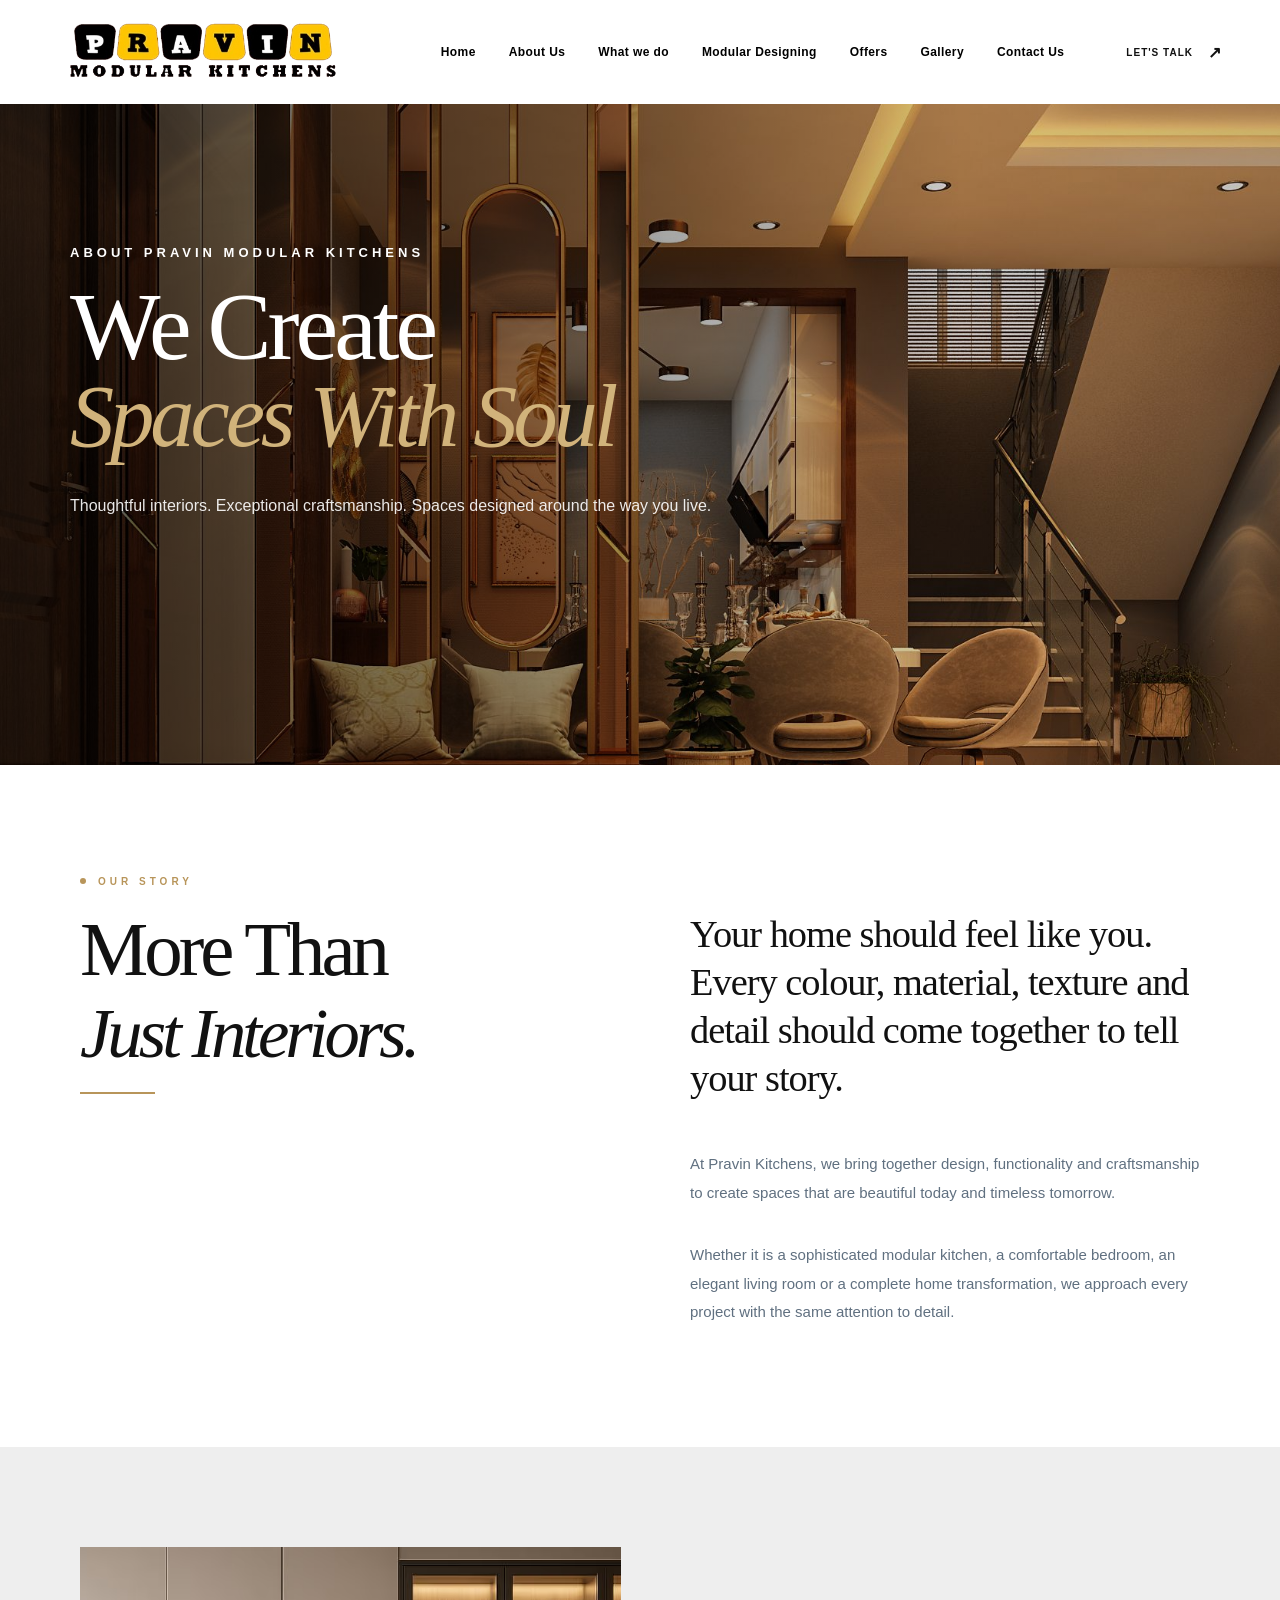
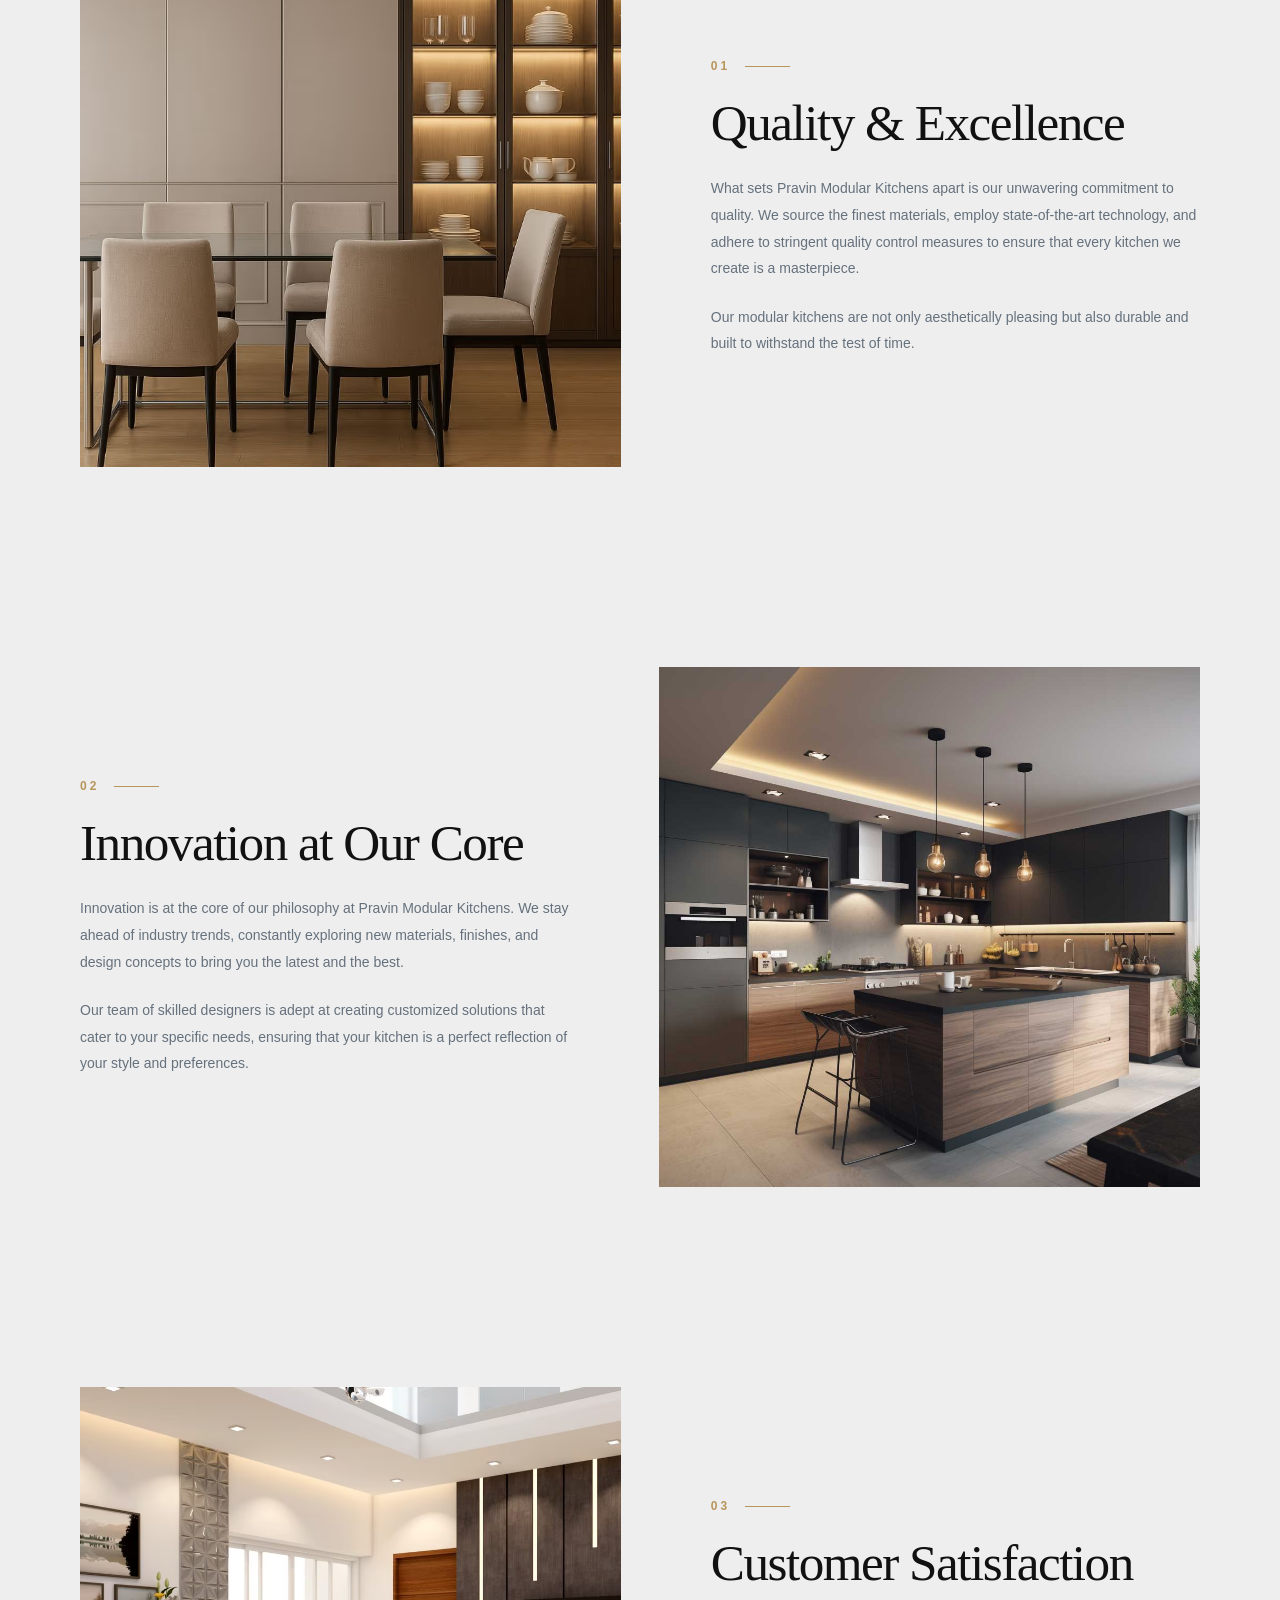
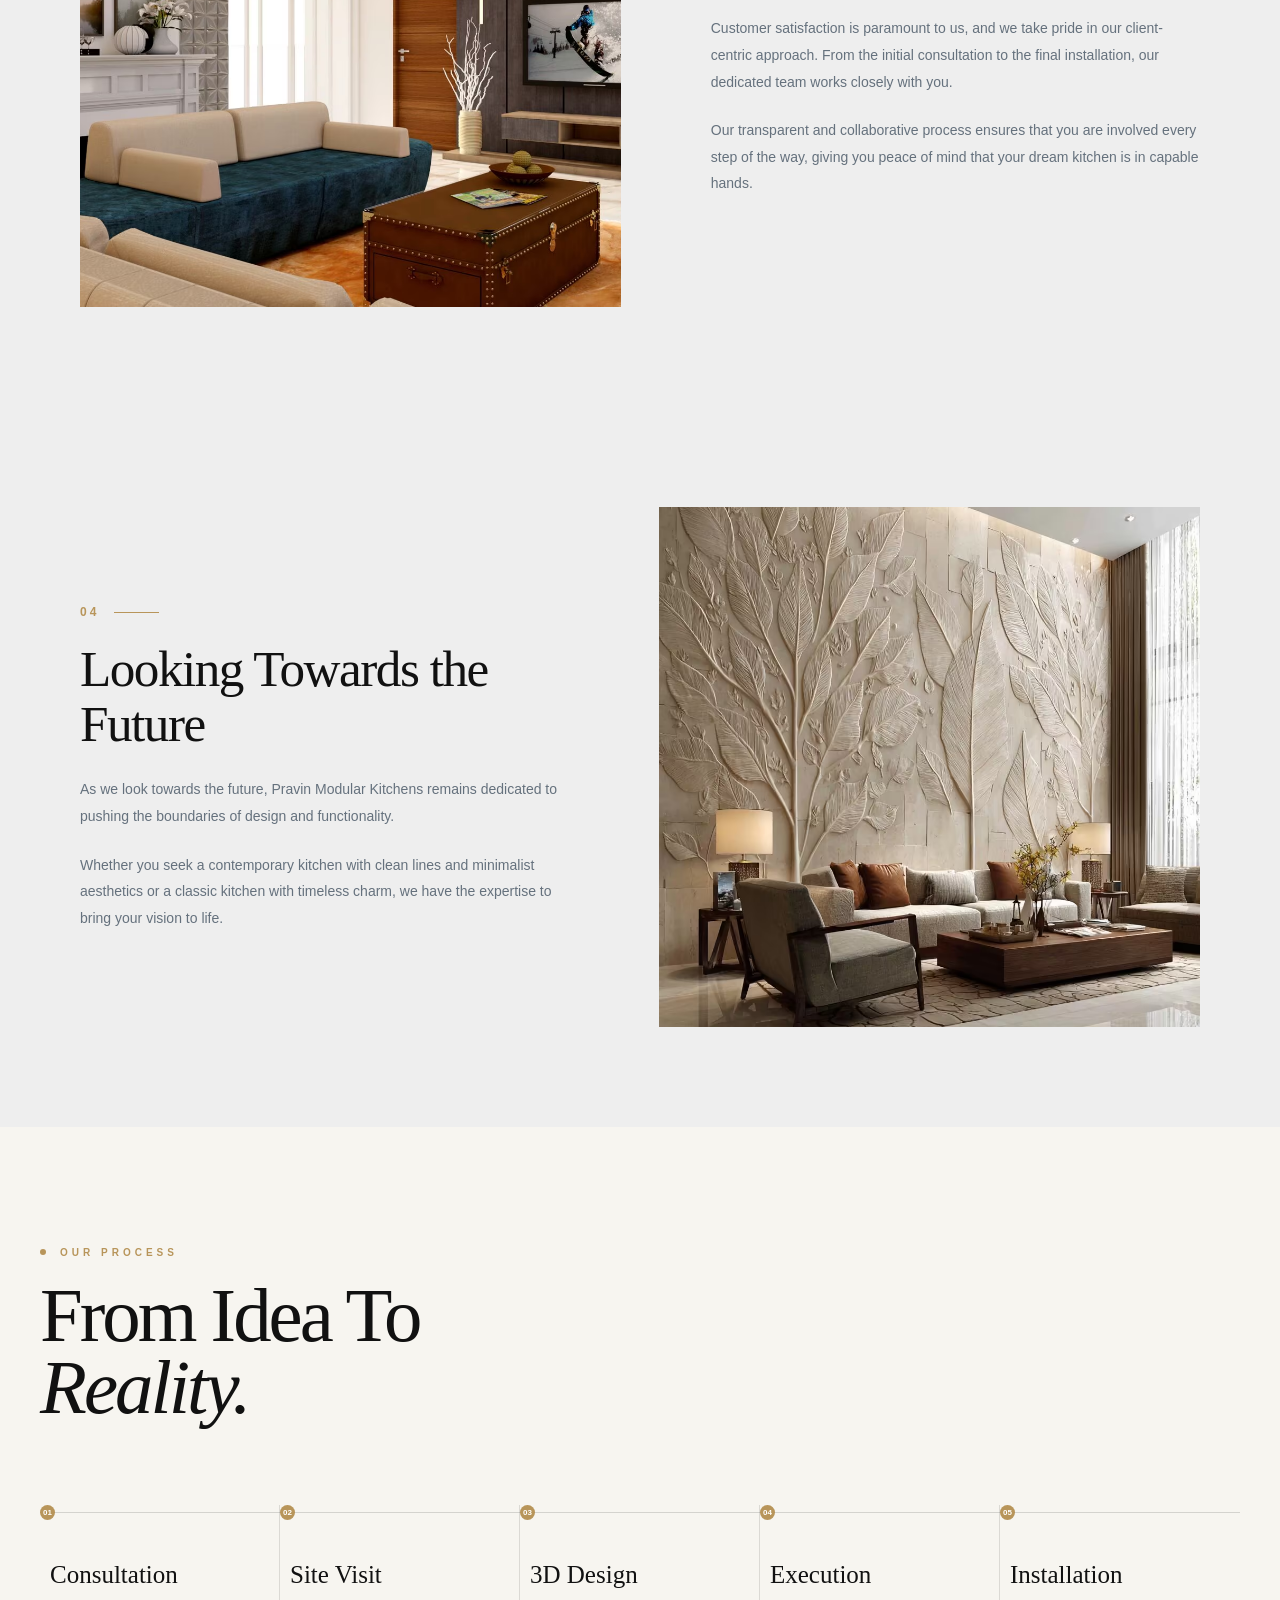
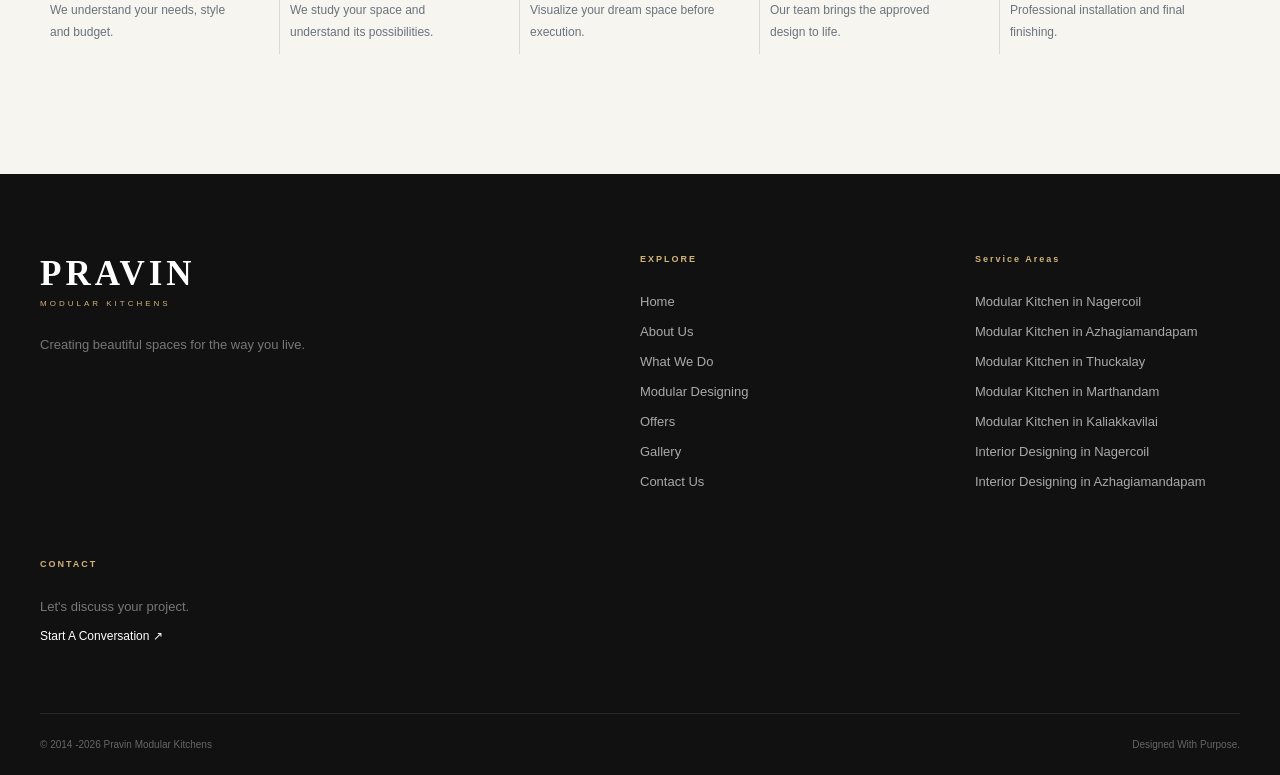
==== about.html @ c9b1639b "first commit" ====
<!DOCTYPE html>
<html lang="en">
<head>
    <meta charset="UTF-8">
    <meta name="viewport" content="width=device-width, initial-scale=1.0">
    <title>Document</title>

    <link rel="stylesheet" href="about.css">
</head>
<body>
        <header class="header" id="header">
        <div class="container navbar">
            <a href="index.html" class="brand">
                <div class="brand-logo">
                    <img src="images/logo.png" alt="Pravin kitchen" >
                </div>
            </a>

            <nav class="nav" id="desktopNav">
                <a href="index.html" class="nav-link">Home</a>
                <a href="about.html" class="nav-link">About Us</a>
                <a href="what-we-do.html" class="nav-link">What we do</a>
                <a href="modular-designing.html" class="nav-link">Modular Designing</a>
                <a href="offers.html" class="nav-link">Offers</a>
                <a href="gallery.html" class="nav-link">Gallery</a>
                <a href="contact.html" class="nav-link">Contact Us</a>
            </nav>

                    <div class="nav-action">

            <a href="contact.html"
               class="consult-btn">

                <span>
                    Let's Talk
                </span>

                <i>
                    ↗
                </i>

            </a>

        </div>
                <button class="menu-btn"
                id="menuBtn"
                aria-label="Open navigation">

            <span></span>
            <span></span>
            <span></span>

        </button>
        </div>
    </header>


    <aside class="mobile-sidebar" id="mobileSidebar">

    <div class="sidebar-header">

        <a href="index.html" class="sidebar-logo">
            <img src="images/logo.png" alt="Pravin Modular Kitchens">
        </a>

        <button class="sidebar-close" id="sidebarClose">
            &times;
        </button>

    </div>

    <nav class="sidebar-nav">

        <a href="index.html" class="sidebar-link">
            <span>01</span>
            Home
        </a>

        <a href="about.html" class="sidebar-link">
            <span>02</span>
            About Us
        </a>

        <a href="what-we-do.html" class="sidebar-link">
            <span>03</span>
            What We Do 
        </a>

        <a href="modular-designing.html" class="sidebar-link">
            <span>04</span>
            Modular Designing
        </a>

        <a href="offers.html" class="sidebar-link">
            <span>05</span>
            Offers
        </a>

        <a href="gallery.html" class="sidebar-link">
            <span>06</span>
            Gallery
        </a>


        <a href="contact.html" class="sidebar-link">
            <span>07</span>
            Contact Us
        </a>

    </nav>

    <div class="sidebar-footer">

        <p>Pravin Modular Kitchens</p>

        <p>
            Trivandrum Main Road,
            Azhagiamandapam
        </p>

        <a href="tel:+919787769970">
            +91 9787769970
        </a>

    </div>

</aside>

<div class="sidebar-overlay" id="sidebarOverlay"></div>

<section class="hero">

    <!-- IMAGE SLIDER -->
    <div class="hero-slider">

        <div class="hero-slides">

            <img src="images/about slide 01.jpg" alt="Interior Design 1">
            <img src="images/about slide 02.jpg" alt="Interior Design 2">
            <img src="images/about slide 03.jpeg" alt="Interior Design 3">
            <img src="images/about slide 04.png" alt="Interior Design 4">
            <img src="images/about slide 05.jpg" alt="Interior Design 5">

        </div>

    </div>


    <!-- DARK OVERLAY -->
    <div class="hero-overlay"></div>


    <!-- FIXED TEXT -->
    <div class="container hero-content">

        <div class="hero-left">

            <p class="eyebrow">
                About Pravin Modular Kitchens 
            </p>

            <h1>
              We Create
                <em>Spaces With Soul</em>
            </h1>

            <p class="hero-description">
                Thoughtful interiors. Exceptional craftsmanship. Spaces designed
                 around the way you live.
            </p>

        </div>

    </div>

</section>

    
<section class="about-container reveal">

 <div class="about-highlight">

        <span class="about-label">OUR STORY</span>

        <h1>
            More Than
            <em>Just Interiors.</em>
        </h1>

    </div>


    <!-- RIGHT SIDE -->
    <div class="about-text">

        <h2>
            Your home should feel like you. Every colour,
            material, texture and detail should come together
            to tell your story.
        </h2>

        <p>
            At Pravin Kitchens, we bring together design,
            functionality and craftsmanship to create spaces
            that are beautiful today and timeless tomorrow.
        </p>

        <p>
            Whether it is a sophisticated modular kitchen,
            a comfortable bedroom, an elegant living room
            or a complete home transformation, we approach
            every project with the same attention to detail.
        </p>

    </div>


    </div>

</section>

<section class="about-section-background">

        <section class="feature-section reveal">
        <div class="feature-image image-hover">
            <img src="images/about grid 01.avif" alt="Kitchen Quality">
        </div>
        <div class="feature-text">
            <span>01</span>
            <h2>Quality & Excellence</h2>
            <p>What sets Pravin Modular Kitchens apart is our unwavering commitment to quality. We source the finest materials, employ state-of-the-art technology, and adhere to stringent quality control measures to ensure that every kitchen we create is a masterpiece.</p>
            <p>Our modular kitchens are not only aesthetically pleasing but also durable and built to withstand the test of time.</p>
        </div>
    </section>

        <section class="feature-section reverse reveal">
                    <div class="feature-image image-hover">
            <img src="images/about grid 02.png" alt="Innovative Kitchen Design">
        </div>
        <div class="feature-text">
            <span>02</span>
            <h2>Innovation at Our Core</h2>
            <p>Innovation is at the core of our philosophy at Pravin Modular Kitchens. We stay ahead of industry trends, constantly exploring new materials, finishes, and design concepts to bring you the latest and the best.</p>
            <p>Our team of skilled designers is adept at creating customized solutions that cater to your specific needs, ensuring that your kitchen is a perfect reflection of your style and preferences.</p>
        </div>

    </section>

        <section class="feature-section reveal">
        <div class="feature-image image-hover">
            <img src="images/about grid 03.avif" alt="Customer Kitchen Design">
        </div>
        <div class="feature-text">
            <span>03</span>
            <h2>Customer Satisfaction</h2>
            <p>Customer satisfaction is paramount to us, and we take pride in our client-centric approach. From the initial consultation to the final installation, our dedicated team works closely with you.</p>
            <p>Our transparent and collaborative process ensures that you are involved every step of the way, giving you peace of mind that your dream kitchen is in capable hands.</p>
        </div>
    </section>

        <section class="feature-section reverse reveal">

                    <div class="feature-image image-hover">
            <img src="images/about grid 04.avif" alt="Premium Kitchen">
        </div>
        <div class="feature-text">
            
            <span>04</span>
            <h2>Looking Towards the Future</h2>
            <p>As we look towards the future, Pravin Modular Kitchens remains dedicated to pushing the boundaries of design and functionality.</p>
            <p>Whether you seek a contemporary kitchen with clean lines and minimalist aesthetics or a classic kitchen with timeless charm, we have the expertise to bring your vision to life.</p>
        </div>

    </section>
    </section>

    <section class="process-section">

    <div class="container">

        <div class="process-header">

            <div class="section-label">
                OUR PROCESS
            </div>

            <h2>
                From Idea To
                <br>
                <em>Reality.</em>
            </h2>

        </div>


        <div class="process-grid">

            <div class="process-item">

                <span>01</span>

                <h3>
                    Consultation
                </h3>

                <p>
                    We understand your needs,
                    style and budget.
                </p>

            </div>


            <div class="process-item">

                <span>02</span>

                <h3>
                    Site Visit
                </h3>

                <p>
                    We study your space and
                    understand its possibilities.
                </p>

            </div>


            <div class="process-item">

                <span>03</span>

                <h3>
                    3D Design
                </h3>

                <p>
                    Visualize your dream space
                    before execution.
                </p>

            </div>


            <div class="process-item">

                <span>04</span>

                <h3>
                    Execution
                </h3>

                <p>
                    Our team brings the approved
                    design to life.
                </p>

            </div>


            <div class="process-item">

                <span>05</span>

                <h3>
                    Installation
                </h3>

                <p>
                    Professional installation
                    and final finishing.
                </p>

            </div>

        </div>

    </div>

</section>


<footer class="footer">

    <div class="container footer-grid">


        <div class="footer-brand">

            <h3>
                PRAVIN
            </h3>

            <p>
                MODULAR KITCHENS 
            </p>

            <span>
                Creating beautiful spaces
                for the way you live.
            </span>

        </div>


        <div class="footer-links">

            <h4>
                EXPLORE
            </h4>

            <a href="index.html">
                Home
            </a>

            <a href="about.html">
                About Us
            </a>

            <a href="what-we-do.html">
                What We Do 
            </a>

            <a href="modular-designing.html">
                Modular Designing
            </a>

            <a href="offers.html">
                Offers
            </a>

            <a href="gallery.html">
                Gallery
            </a>

            <a href="contact.html">
                Contact Us
            </a>

        </div>

         <div class="footer-links">
        <h4 >Service Areas</h4>
        
          <a href="gallery.html">Modular Kitchen in Nagercoil</a>
          <a href="gallery.html">Modular Kitchen in Azhagiamandapam</a>
          <a href="gallery.html">Modular Kitchen in Thuckalay</a>
          <a href="gallery.html">Modular Kitchen in Marthandam</a>
          <a href="gallery.html">Modular Kitchen in Kaliakkavilai</a>
          <a href="gallery.html">Interior Designing in Nagercoil</a>
          <a href="gallery.html">Interior Designing in Azhagiamandapam</a>
        
      </div>


        <div class="footer-contact">

            <h4>
                CONTACT
            </h4>

            <p>
                Let's discuss your project.
            </p>

            <a href="contact.html">
                Start A Conversation ↗
            </a>

        </div>

    </div>


    <div class="container footer-bottom">

        <span>
            © 2014 -2026 Pravin Modular Kitchens 
        </span>

        <span>
            Designed With Purpose.
        </span>

    </div>

</footer>



<script>

    document.addEventListener("DOMContentLoaded", () => {

    /*  ELEMENTS  */

    
     const header = document.getElementById("header"); 
     const menuBtn = document.getElementById("menuBtn"); 
     const mobileSidebar = document.getElementById("mobileSidebar");
      const sidebarClose = document.getElementById("sidebarClose"); 
      const sidebarOverlay = document.getElementById("sidebarOverlay"); 
      const sidebarLinks = document.querySelectorAll(".sidebar-link");

      /* MOBILE SIDEBAR */

      function openSidebar() { 
        
        if (!mobileSidebar) return; 
        
        mobileSidebar.classList.add("active"); 
        
        if (sidebarOverlay) { 
            
            sidebarOverlay.classList.add("active"); 
        } 
        
        // Prevent background page scrolling 
        // 
        document.body.style.overflow = "hidden"; 
    } 
    
    function closeSidebar() { 
        
        if (!mobileSidebar) return; 
        
        mobileSidebar.classList.remove("active"); 
        
        if (sidebarOverlay) { 
            
            sidebarOverlay.classList.remove("active"); 
        }
        
        // Restore page scrolling 
        // 
        document.body.style.overflow = ""; 
    }

    /* OPEN MENU */

      if (menuBtn) { 
        
        menuBtn.addEventListener("click", () => { 
            
            openSidebar(); });
        }

        /* CLOSE MENU */

        if (sidebarClose) {
            
            sidebarClose.addEventListener("click", () => { 
                
                closeSidebar(); }); 
            }

            /* CLOSE WHEN CLICKING OVERLAY */ 

            if (sidebarOverlay) { 
                
                sidebarOverlay.addEventListener("click", () => { 
                    
                    closeSidebar(); }); 
                }

                /* CLOSE SIDEBAR AFTER CLICKING NAVIGATION LINK */ 

                sidebarLinks.forEach(link => {
                    
                    link.addEventListener("click", () => { 
                        
                        closeSidebar(); 
                    
                    }); 
                });


         /*  CLOSE SIDEBAR WITH ESC KEY  */ 
         
         document.addEventListener("keydown", (event) => {
            
            if (event.key === "Escape") {
                
                closeSidebar(); 
            } 
        });


        /* HEADER SCROLL EFFECT */ 

        function handleHeaderScroll() {
            
            if (!header) return; 
            
            if (window.scrollY > 50) {
                
                header.classList.add("scrolled"); 
            
            } else { 
                
                header.classList.remove("scrolled"); 
            } 
        } 
        
        
        window.addEventListener("scroll", handleHeaderScroll);
        
        // Run once when page loads //
     
        handleHeaderScroll();

        /* ACTIVE SIDEBAR LINK */

        const currentPage = window.location.pathname 
             .split("/") 
             .pop() 
             .toLowerCase(); 
             
        sidebarLinks.forEach(link => { 
            
            const linkPage = link 
               .getAttribute("href") 
               .split("/") 
               .pop() 
               .toLowerCase(); 
               
               if (linkPage === currentPage) {
                 link.classList.add("active"); 
                } 
            });


            /* REVEAL ANIMATION */

            const revealElements = document.querySelectorAll(".reveal"); 
            
            if ("IntersectionObserver" in window) { 
                
                const revealObserver = new IntersectionObserver( 
                    (entries, observer) => {
                        
                        entries.forEach(entry => { 
                            
                            if (entry.isIntersecting) { 
                                
                                entry.target.classList.add("visible"); 
                                
                                observer.unobserve(entry.target); 
                            } 
                        }); 
                    }, 
                    { 
                        threshold: 0.15 
                    } 
                ); 
                
                revealElements.forEach(element => { 
                    
                    revealObserver.observe(element); 
                
                }); 
            } else { 
                
                // Fallback for older browsers //
                 
                revealElements.forEach(element => { 
                    
                    element.classList.add("visible"); 
                }); 
            }

            /* CLOSE SIDEBAR IF SCREEN BECOMES DESKTOP */

            window.addEventListener("resize", () => { 
                
                if (window.innerWidth > 991) { 
                    closeSidebar(); 
                } 
            }); 
        });


</script>
</body>
</html>
---- about.css ----
:root {

    --black: #111111;
    --dark: #171717;
    --cream: #f5f2eb;
    --white: #ffffff;
    --gold: #b8955a;
    --gold-light: #d1b37b;
    --gray: #777777;
    --border: rgba(0,0,0,.1);
    --container: 1240px;
    --transition: .4s ease;
}

* {
    margin: 0;
    padding: 0;
    box-sizing: border-box;
}


html {
    scroll-behavior: smooth;
    width: 100%;
    min-height: 100%;
}


body {
    font-family: "DM Sans", sans-serif;
    color: var(--black);
    background: white;
    overflow-x: hidden;
    width: 100%;
    min-height: 100%;
}


img {
    width: 100%;
    display: block;
}


a {
    color: inherit;
    text-decoration: none;
}


button {
    font-family: inherit;
}

.container {
    width: min(
        calc(100% - 80px),
        var(--container)
    );
    margin: auto;
}


.section {
    padding: 120px 0;
}

.header {
    position: fixed;
    top: 0;
    left: 0;
    width: 100%;
    z-index: 1000;
    padding: 20px 0;
    transition: all .45s ease;
    background: white;
}


/* .header.scrolled {
    padding: 12px 0;
    background: rgba(255, 255, 255, 0.97);
    backdrop-filter: blur(18px);
    border-bottom: 1px solid rgba(0, 0, 0, 0.08);
    box-shadow: 0 10px 30px rgba(0, 0, 0, 0.08);
} */

.header.scrolled .nav-link {
    color: #111;
}

.header.scrolled .nav-link:hover {
    color: var(--gold);
}

.navbar {
    height: 64px;
    display: flex;
    align-items: center;
    justify-content: space-between;
    gap: 20px;
}


/* .header .nav-link {
    color: #111;
}

.header.scrolled .nav-link {
    color: #111;
}

.header .menu-btn span {
    background: #111;
} */


/*  BRAND  */

.brand {
    display: flex;
    align-items: center;
    gap: 12px;
    color: white;
    flex-shrink: 0;
}


.brand-logo {
    display: flex;
    align-items: center;
    flex-shrink: 0;
    
}

.brand-logo img {
    width: 325px;
    height: auto;
    object-fit: contain;
}

.nav {
    display: flex;
    align-items: center;
    justify-content: center;
    gap: 5px;
    margin-left: auto;
}


.nav-link {
    position: relative;
    display: flex;
    align-items: center;
    gap: 10px;
    padding: 12px 14px;
    color: black;
    font-size: 12px;
    font-weight: 600;
    letter-spacing: .4px;
    transition: all .35s ease;
}
.nav-link span {
    font-size: 7px;
    color: var(--gold-light);
    opacity: 0;
    transform:
        translateY(5px);
    transition: .35s ease;
}


.nav-link:hover{
    color:gold;
}


.nav-link:hover span{
    opacity: 1;
    transform:
        translateY(0);
}
.nav-link::after {
    content: "";
    position: absolute;
    left: 14px;
    right: 14px;
    bottom: 4px;
    height: 1px;
    background:
        var(--gold-light);
    transform:
        scaleX(0);
    transform-origin: right;
    transition:
        transform .35s ease;
}


.nav-link:hover::after{
    transform:
        scaleX(1);
    transform-origin: left;
}

.nav-action {
    margin-left: 10px;
}


.consult-btn {
    position: relative;
    display: flex;
    align-items: center;
    gap: 15px;
    padding: 14px 18px;
    color: #111;
    background: white;
    overflow: hidden;
    font-size: 10px;
    font-weight: 700;
    text-transform: uppercase;
    letter-spacing: 1px;
    transition: .4s ease;
}


.consult-btn::before {
    content: "";
    position: absolute;
    inset: 0;
    background:
        var(--gold);
    transform:
        translateY(100%);
    transition: .4s ease;
    z-index: 0;
}
.consult-btn span,
.consult-btn i {
    position: relative;
    z-index: 1;
}


.consult-btn i {
    font-style: normal;
    font-size: 16px;
    transition: .4s ease;
}

.consult-btn:hover::before {
    transform:
        translateY(0);
}
.consult-btn:hover {
    color: white;
}

.consult-btn:hover i {
    transform:
        translate(4px,-4px);
}

.menu-btn {
    display: none;
    width: 48px;
    height: 48px;
    border:
        1px solid rgba(255,255,255,.3);
    background:
        rgba(255,255,255,.06);
    align-items: center;
    justify-content: center;
    flex-direction: column;
    gap: 5px;
    cursor: pointer;
}

.menu-btn span {
    width: 21px;
    height: 1px;
    background: white;
}

.mobile-sidebar {
    position: fixed;
    top: 0;
    right: -100%;
    width: 320px;
    max-width: 88vw;
    height: 100vh;
    background: #ffffff;
    z-index: 2000;
    display: flex;
    flex-direction: column;
    box-shadow: -15px 0 50px rgba(0, 0, 0, 0.18);
    transition: right 0.4s cubic-bezier(0.77, 0, 0.175, 1);
    overflow-y: auto;
}

.mobile-sidebar.active {
    right: 0;
}


  /* SIDEBAR HEADER */

.sidebar-header {
    min-height: 90px;
    padding: 18px 20px;
    display: flex;
    align-items: center;
    justify-content: space-between;
    border-bottom: 1px solid #eeeeee;
    background: #ffffff;
}

.sidebar-logo {
    display: inline-flex;
    align-items: center;
}

.sidebar-logo img {
    width: auto;
    height: 48px;
    max-width: 190px;
    object-fit: contain;
}


 /*  CLOSE BUTTON */

.sidebar-close {
    width: 42px;
    height: 42px;
    border: 1px solid #e5e5e5;
    border-radius: 50%;
    background: #f8f8f8;
    color: #111827;
    font-size: 28px;
    line-height: 1;
    cursor: pointer;
    display: flex;
    align-items: center;
    justify-content: center;
    transition: all 0.3s ease;
}

.sidebar-close:hover {
    background: #c59a3f;
    border-color: #c59a3f;
    color: #ffffff;
    transform: rotate(90deg);
}


  /* SIDEBAR NAVIGATION */


.sidebar-nav {
    display: flex;
    flex-direction: column;
    padding: 20px 16px;
    gap: 5px;
}

.sidebar-link {
    position: relative;
    display: flex;
    align-items: center;
    gap: 15px;
    padding: 15px 14px;
    text-decoration: none;
    color: #1f2937;
    font-family: "Poppins", sans-serif;
    font-size: 15px;
    font-weight: 600;
    border-radius: 10px;
    transition: all 0.3s ease;
    overflow: hidden;
}

.sidebar-link span {
    font-size: 11px;
    font-weight: 700;
    color: #c59a3f;
    min-width: 25px;
    letter-spacing: 1px;
}

.sidebar-link::before {
    content: "";
    position: absolute;
    left: 0;
    top: 0;
    width: 3px;
    height: 100%;
    background: #c59a3f;
    transform: scaleY(0);
    transform-origin: bottom;
    transition: transform 0.3s ease;
}

.sidebar-link:hover {
    background: #faf7f0;
    color: #a77b25;
    padding-left: 20px;
}

.sidebar-link:hover::before {
    transform: scaleY(1);
}



  /* ACTIVE SIDEBAR LINK */


.sidebar-link.active {
    background: #faf7f0;
    color: #a77b25;
}

.sidebar-link.active::before {
    transform: scaleY(1);
}



  /* SIDEBAR FOOTER */


.sidebar-footer {
    margin-top: auto;
    padding: 25px 22px;
    border-top: 1px solid #eeeeee;
    background: #fafafa;
}

.sidebar-footer p {
    margin: 0 0 7px;
    color: #777777;
    font-family: "Poppins", sans-serif;
    font-size: 12px;
    line-height: 1.6;
}

.sidebar-footer p:first-child {
    color: #222222;
    font-size: 13px;
    font-weight: 700;
    margin-bottom: 8px;
}

.sidebar-footer a {
    display: inline-block;
    margin-top: 8px;
    color: #a77b25;
    font-size: 13px;
    font-weight: 700;
    text-decoration: none;
}

.sidebar-footer a:hover {
    color: #c59a3f;
}


  /* OVERLAY */


.sidebar-overlay {
    position: fixed;
    inset: 0;
    background: rgba(0, 0, 0, 0.48);
    z-index: 1500;
    opacity: 0;
    visibility: hidden;
    transition: all 0.35s ease;
    backdrop-filter: blur(3px);
}

.sidebar-overlay.active {
    opacity: 1;
    visibility: visible;
}


.hero {
    position: relative;
    width: 100%;
    height: 85vh;
    overflow: hidden;
    display: flex;
    align-items: center;
}


 /*  IMAGE SLIDER */


.hero-slider {
    position: absolute;
    inset: 0;
    width: 100%;
    height: 85vh;
    overflow: hidden; 
}


.hero-slides {
    display: flex;
    width: 500%;
    height: 100%;
    animation: heroAutoSlide 15s infinite ease-in-out;
}


.hero-slides img {
    width: 20%;
    height: 100%;
    flex-shrink: 0;
    display: block;
    object-fit: cover;
    object-position: center ;
}

  /* DARK OVERLAY */

.hero-overlay {
    position: absolute;
    inset: 0;
    z-index: 2;
    background:
        linear-gradient(
            90deg,
            rgba(0, 0, 0, 0.70) 0%,
            rgba(0, 0, 0, 0.45) 40%,
            rgba(0, 0, 0, 0.15) 75%,
            rgba(0, 0, 0, 0.20) 100%
        );
}

  /* TEXT CONTENT */

.hero-content {
    position: relative;
    z-index: 3;
    width: 100%;
    max-width: 1400px;
    margin: 0 auto;
    padding-left: 70px;
    padding-right: 70px;
    display: flex;
    align-items: center;
    min-height: 100%;
}


.hero-left {
    width: 100%;
    max-width: 1100px;
    color: #ffffff;
}

  /* EYEBROW */

.eyebrow {
    margin: 0 0 25px 0;
    font-family: "Montserrat", sans-serif;
    font-size: 13px;
    font-weight: 700;
    letter-spacing: 4px;
    color: #ffffff;
    text-transform: uppercase;
}

  /* HERO HEADING */

.hero-left h1 {
    margin: 0;
    max-width: 1100px;
    font-family: "Bodoni Moda", serif;
    font-size: clamp(65px, 7.5vw, 110px);
    font-weight: 400;
    line-height: 0.88;
    letter-spacing: -4px;
    color: #ffffff;
}


.hero-left h1 em {
    display: block;
    margin-top: 8px;
    font-family: "Bodoni Moda", serif;
    font-size: 0.92em;
    font-weight: 400;
    font-style: italic;
    line-height: 0.9;
    color: var(--gold-light);
}

 /*  DESCRIPTION */

.hero-description {
    max-width: 650px;
    margin: 35px 0 0 0;
    font-family: "Poppins", sans-serif;
    font-size: 16px;
    line-height: 1.8;
    color: rgba(255, 255, 255, 0.9);
}

  /* AUTO SLIDE */

@keyframes heroAutoSlide {

    0%,
    16% {
        transform: translateX(0);
    }

    20%,
    36% {
        transform: translateX(-20%);
    }

    40%,
    56% {
        transform: translateX(-40%);
    }

    60%,
    76% {
        transform: translateX(-60%);
    }

    80%,
    96% {
        transform: translateX(-80%);
    }

    100% {
        transform: translateX(0);
    }
}

  /* ABOUT / OUR STORY SECTION */

.about-container {
    width: min(calc(100% - 160px), 1400px);
    margin: 0 auto;
    padding: 100px 0 120px;
    display: grid;
    grid-template-columns: 1fr 1fr;
    gap: 100px;
    align-items: start;
}

  /* LEFT SIDE */


.about-highlight {
    position: relative;
    padding-top: 5px;
}


/* SMALL LABEL */

.about-label {
    position: relative;
    display: inline-flex;
    align-items: center;
    gap: 12px;
    margin-bottom: 28px;
    font-family: "Montserrat", sans-serif;
    font-size: 10px;
    font-weight: 600;
    letter-spacing: 4px;
    text-transform: uppercase;
    color: var(--gold);
}

.about-label::before {
    content: "";
    width: 6px;
    height: 6px;
    border-radius: 50%;
    background: var(--gold);
}


/* MAIN HEADING */

.about-highlight h1 {
    margin: 0;
    font-family: "Playfair Display", serif;
    font-size: clamp(65px, 6vw, 92px);
    font-weight: 400;
    line-height: .92;
    letter-spacing: -4px;
    color: #111;
}


/* ITALIC PART */

.about-highlight h1 em {
    display: block;
    margin-top: 15px;
    font-family: "Playfair Display", serif;
    font-size: .92em;
    font-weight: 400;
    font-style: italic;
    line-height: .95;
    color: #111;
    position: relative;
}

 /*  RIGHT SIDE */


.about-text {
    padding-top: 45px;
    max-width: 700px;
}


/* LARGE INTRO TEXT */

.about-text h2 {
    margin: 0 0 48px;
    font-family: "Playfair Display", serif;
    font-size: clamp(30px, 3vw, 40px);
    font-weight: 500;
    line-height: 1.25;
    letter-spacing: -1px;
    color: #111;
}


/* PARAGRAPHS */

.about-text p {
    margin: 0 0 34px;
    font-family: "Poppins", sans-serif;
    font-size: 15px;
    font-weight: 400;
    line-height: 1.9;
    color: #607080;
}


/* LAST PARAGRAPH */

.about-text p:last-child {
    margin-bottom: 0;
}

.about-highlight h1 em::after {
    content: "";
    display: block;
    width: 75px;
    height: 2px;
    margin-top: 25px;
    background: var(--gold);
    transition: width .5s ease;
}


/* HOVER EFFECT */

.about-highlight:hover h1 em::after {
    width: 130px;
}


  /* FEATURE SECTIONS*/

.about-section-background{
    background: #eee;
}
.feature-section {
    width: min(calc(100% - 160px), 1400px);
    margin: 0 auto;
    padding: 100px 0;
    display: grid;
    grid-template-columns: 1.05fr .95fr;
    gap: 90px;
    align-items: center;
}


  /* REVERSE SECTION */


.feature-section.reverse {
    grid-template-columns: .95fr 1.05fr;
}


/* Move image to the right */

.feature-section.reverse .feature-image {
    order: 2;
}

.feature-section.reverse .feature-text {
    order: 1;
}


  /* FEATURE IMAGE */


.feature-image {
    position: relative;
    width: 100%;
    height: 520px;
    overflow: hidden;
    background: #eee;
}


/* IMAGE */

.feature-image img {
    width: 100%;
    height: 100%;
    display: block;
    object-fit: cover;
    transition:
        transform .8s cubic-bezier(.2,.65,.25,1);
}


/* IMAGE HOVER */

.feature-image:hover img {
    transform: scale(1.06);
}


  /* IMAGE FRAME */


.feature-image::after {
    content: "";
    position: absolute;
    inset: 15px;
    border: 1px solid rgba(255,255,255,.35);
    pointer-events: none;
    opacity: 0;
    transition: opacity .5s ease;
}

.feature-image:hover::after {
    opacity: 1;
}



  /* FEATURE TEXT */


.feature-text {
    max-width: 600px;
}


  /* NUMBER */


.feature-text > span {
    display: inline-block;
    margin-bottom: 22px;
    font-family: "Montserrat", sans-serif;
    font-size: 12px;
    font-weight: 600;
    letter-spacing: 3px;
    color: var(--gold);
    position: relative;
}


/* SMALL LINE AFTER NUMBER */

.feature-text > span::after {
    content: "";
    display: inline-block;
    width: 45px;
    height: 1px;
    margin-left: 15px;
    vertical-align: middle;
    background: var(--gold);
}



.feature-text h2 {
    margin: 0 0 25px;
    font-family: "Playfair Display", serif;
    font-size: clamp(40px, 4vw, 58px);
    font-weight: 500;
    line-height: 1.08;
    letter-spacing: -1.5px;
    color: #111;
}


.feature-text p {
    margin: 0 0 22px;
    font-family: "Poppins", sans-serif;
    font-size: 14px;
    font-weight: 400;
    line-height: 1.9;
    color: #65717d;
}


/* LAST PARAGRAPH */

.feature-text p:last-child {
    margin-bottom: 0;
}


  /* SUBTLE NUMBER BACKGROUND */


.feature-text::before {
    content: "";
    position: absolute;
    font-family: "Playfair Display", serif;
    font-size: 180px;
    font-weight: 400;
    color: rgba(184,149,90,.06);
    z-index: -1;
}


  /* PROCESS SECTION */


.process-section {
    position: relative;
    padding: 120px 0;
    background: #f7f5f0;
    overflow: hidden;
}


 /*  PROCESS HEADER */


.process-header {
    max-width: 650px;
    margin-bottom: 80px;
}


/* SMALL LABEL */

.section-label {
    display: flex;
    align-items: center;
    gap: 14px;
    margin-bottom: 22px;
    font-family: "Montserrat", sans-serif;
    font-size: 10px;
    font-weight: 600;
    letter-spacing: 4px;
    text-transform: uppercase;
    color: var(--gold);
}


/* GOLD DOT */

.section-label::before {
    content: "";
    width: 6px;
    height: 6px;
    flex-shrink: 0;
    border-radius: 50%;
    background: var(--gold);
}


  /* PROCESS TITLE */


.process-header h2 {
    margin: 0;
    font-family: "Playfair Display", serif;
    font-size: clamp(55px, 6vw, 82px);
    font-weight: 400;
    line-height: .95;
    letter-spacing: -3px;
    color: #111;
}


/* ITALIC WORD */

.process-header h2 em {
    font-style: italic;

    color: #111;
}


/* =========================================================
   PROCESS GRID
========================================================= */

.process-grid {
    display: grid;

    grid-template-columns: repeat(5, 1fr);

    gap: 0;

    position: relative;
}


/* =========================================================
   HORIZONTAL LINE
========================================================= */

.process-grid::before {
    content: "";

    position: absolute;

    top: 7px;
    left: 0;
    right: 0;

    height: 1px;

    background: rgba(17, 17, 17, .15);
}


/* =========================================================
   PROCESS ITEM
========================================================= */

.process-item {
    position: relative;

    padding: 45px 30px 0 0;

    border-right: 1px solid rgba(17, 17, 17, .12);

    transition: transform .4s ease;
}


/* Remove border from last item */

.process-item:last-child {
    border-right: none;
}


/* =========================================================
   NUMBER
========================================================= */

.process-item > span {
    position: absolute;

    top: 0;
    left: 0;

    width: 15px;
    height: 15px;

    display: flex;

    align-items: center;
    justify-content: center;

    font-family: "Montserrat", sans-serif;

    font-size: 8px;
    font-weight: 700;

    color: white;

    background: var(--gold);

    border-radius: 50%;

    z-index: 2;
}


/* =========================================================
   PROCESS HEADING
========================================================= */

.process-item h3 {
    margin: 10px;

    font-family: "Playfair Display", serif;

    font-size: 25px;

    font-weight: 500;

    line-height: 1.2;

    color: #111;
}


/* =========================================================
   PROCESS DESCRIPTION
========================================================= */

.process-item p {
    max-width: 190px;

    margin: 10px;

    font-family: "Poppins", sans-serif;

    font-size: 12px;

    line-height: 1.8;

    color: #69737d;
}


/* =========================================================
   HOVER
========================================================= */

.process-item:hover {
    transform: translateY(-5px);
}

.process-item:hover > span {
    transform: scale(1.25);

    transition: transform .3s ease;
}





.home-cta {

    min-height: 600px;

    position: relative;

    display: flex;

    align-items: center;

    justify-content: center;

    text-align: center;

    color: white;

    background:
        url("https://images.unsplash.com/photo-1600607687939-ce8a6c25118c?auto=format&fit=crop&w=2000&q=90")
        center/cover no-repeat;

}


.home-cta-overlay {

    position: absolute;

    inset: 0;

    background:
        rgba(0,0,0,.65);

}


.home-cta-content {

    position: relative;

    z-index: 2;

}


.home-cta h2 {

    margin: 20px auto 35px;

    max-width: 800px;

    font-family:
        "Playfair Display",
        serif;

    font-size:
        clamp(50px,6vw,80px);

    font-weight: 400;

    line-height: .95;

}


.home-cta h2 em {

    color:
        var(--gold-light);

}



/* REVEAL ANIMATION */

.reveal { 
    opacity: 0; 
    transform: translateY(40px); 
    transition: 
        opacity 0.8s ease, 
        transform 0.8s ease; 
    }


.reveal.visible {
     opacity: 1; 
     transform: translateY(0); 
    }
    
    

.footer {

    background: #111;

    color: white;

    padding-top: 80px;

}


.footer-grid {

    display: grid;

    grid-template-columns:
        2fr 1fr 1fr;

    gap: 70px;

    padding-bottom: 70px;

}


.footer-brand h3 {

    font-family:
        "Playfair Display",
        serif;

    font-size: 35px;

    letter-spacing: 4px;

}


.footer-brand p {

    margin-top: 5px;

    font-size: 8px;

    letter-spacing: 3px;

    color:
        var(--gold-light);

}


.footer-brand span {

    display: block;

    margin-top: 25px;

    max-width: 300px;

    color: #777;

    font-size: 13px;

    line-height: 1.8;

}


.footer-links,
.footer-contact {

    display: flex;

    flex-direction: column;

    gap: 15px;

}


.footer h4 {

    margin-bottom: 15px;

    font-size: 9px;

    letter-spacing: 2px;

    color:
        var(--gold-light);

}


.footer-links a {

    color: #aaa;

    font-size: 13px;

}


.footer-contact p {

    color: #777;

    font-size: 13px;

}


.footer-contact a {

    color: white;

    font-size: 12px;

}


.footer-bottom {

    display: flex;

    justify-content: space-between;

    padding: 25px 0;

    border-top:
        1px solid rgba(255,255,255,.1);

    color: #666;

    font-size: 10px;

}





/* =========================================================
   MOBILE & TABLET RESPONSIVE
   ========================================================= */


/* =========================================================
   LARGE TABLET / SMALL LAPTOP
   1200px
   ========================================================= */

@media (max-width: 1200px) {

    .container {
        width: min(calc(100% - 50px), var(--container));
    }

    .brand-logo img {
        width: 250px;
    }

    .nav {
        gap: 0;
    }

    .nav-link {
        padding: 10px 9px;
        font-size: 11px;
    }

    .consult-btn {
        padding: 13px 15px;
    }

    .hero-content {
        padding-left: 50px;
        padding-right: 50px;
    }

    .about-container,
    .feature-section {
        width: min(calc(100% - 100px), 1400px);
    }

    .about-container {
        gap: 60px;
    }

    .feature-section {
        gap: 60px;
    }

    .process-item {
        padding-right: 20px;
    }

}


/* =========================================================
   TABLET
   991px
   ========================================================= */

@media (max-width: 991px) {

    /* -------------------------
       CONTAINER
       ------------------------- */

    .container {
        width: calc(100% - 40px);
    }


    /* -------------------------
       HEADER
       ------------------------- */

    .header {
        padding: 14px 0;
    }

    .navbar {
        height: 58px;
    }

    .brand-logo img {
        width: 220px;
    }

    /* Hide desktop navigation */

    .nav,
    .nav-action {
        display: none;
    }

    /* Show mobile menu */

    .menu-btn {
        display: flex;
        border-color: rgba(0, 0, 0, .15);
        background: #111;
    }

    .menu-btn span {
        background: white;
    }


    /* -------------------------
       HERO
       ------------------------- */

    .hero {
        height: 78vh;
        min-height: 620px;
    }

    .hero-slider {
        height: 78vh;
    }

    .hero-content {
        padding-left: 40px;
        padding-right: 40px;
    }

    .hero-left {
        max-width: 800px;
    }

    .hero-left h1 {
        font-size: clamp(58px, 9vw, 90px);
        letter-spacing: -3px;
    }

    .hero-description {
        max-width: 600px;
        font-size: 15px;
        line-height: 1.7;
    }


    /* -------------------------
       ABOUT
       ------------------------- */

    .about-container {
        width: calc(100% - 80px);
        padding: 90px 0;
        grid-template-columns: 1fr;
        gap: 50px;
    }

    .about-highlight h1 {
        font-size: clamp(60px, 9vw, 85px);
    }

    .about-text {
        padding-top: 0;
        max-width: 800px;
    }

    .about-text h2 {
        margin-bottom: 35px;
    }


    /* -------------------------
       FEATURE SECTIONS
       ------------------------- */

    .feature-section,
    .feature-section.reverse {
        width: calc(100% - 80px);
        padding: 80px 0;
        grid-template-columns: 1fr;
        gap: 50px;
    }

    .feature-section.reverse .feature-image {
        order: 1;
    }

    .feature-section.reverse .feature-text {
        order: 2;
    }

    .feature-image {
        height: 500px;
    }

    .feature-text {
        max-width: 800px;
    }

    .feature-text h2 {
        font-size: clamp(40px, 7vw, 58px);
    }


    /* -------------------------
       PROCESS
       ------------------------- */

    .process-section {
        padding: 90px 0;
    }

    .process-header {
        margin-bottom: 60px;
    }

    .process-header h2 {
        font-size: clamp(52px, 8vw, 75px);
    }

    .process-grid {
        grid-template-columns: repeat(2, 1fr);
        gap: 40px 30px;
    }

    .process-grid::before {
        display: none;
    }

    .process-item {
        padding: 45px 25px 20px 0;
        border-right: 1px solid rgba(17, 17, 17, .12);
    }

    .process-item:nth-child(2),
    .process-item:nth-child(4) {
        border-right: none;
    }

    .process-item h3 {
        margin-left: 0;
    }

    .process-item p {
        margin-left: 0;
        max-width: 300px;
    }


    /* -------------------------
       CTA
       ------------------------- */

    .home-cta {
        min-height: 500px;
        padding: 80px 30px;
    }

    .home-cta h2 {
        font-size: clamp(48px, 8vw, 70px);
    }


    /* -------------------------
       FOOTER
       ------------------------- */

    .footer {
        padding-top: 65px;
    }

    .footer-grid {
        grid-template-columns: 1.5fr 1fr 1fr;
        gap: 35px;
        padding-bottom: 55px;
    }

}


/* =========================================================
   MOBILE
   767px
   ========================================================= */

@media (max-width: 767px) {

    /* -------------------------
       GLOBAL
       ------------------------- */

    html {
        width: 100%;
        overflow-x: hidden;
    }

    body {
        width: 100%;
        overflow-x: hidden;
    }

    .container {
        width: calc(100% - 30px);
    }


    /* -------------------------
       HEADER
       ------------------------- */

    .header {
        padding: 10px 0;
    }

    .navbar {
        height: 56px;
    }

    .brand-logo img {
        width: 175px;
        max-width: 70vw;
    }

    .menu-btn {
        width: 44px;
        height: 44px;
        flex-shrink: 0;
    }

    .menu-btn span {
        width: 20px;
    }


    /* -------------------------
       MOBILE SIDEBAR
       ------------------------- */

    .mobile-sidebar {
        width: 310px;
        max-width: 88vw;
    }

    .sidebar-header {
        min-height: 80px;
        padding: 15px 18px;
    }

    .sidebar-logo img {
        height: 42px;
        max-width: 170px;
    }

    .sidebar-close {
        width: 38px;
        height: 38px;
        font-size: 24px;
    }

    .sidebar-nav {
        padding: 18px 14px;
    }

    .sidebar-link {
        padding: 14px 12px;
        font-size: 14px;
    }

    .sidebar-footer {
        padding: 22px 18px;
    }


    /* -------------------------
       HERO
       ------------------------- */

    .hero {
        height: 82vh;
        min-height: 600px;
    }

    .hero-slider {
        height: 82vh;
    }

    .hero-content {
        padding-left: 25px;
        padding-right: 25px;
        align-items: center;
    }

    .hero-left {
        width: 100%;
        max-width: 100%;
    }

    .hero-overlay {
        background:
            linear-gradient(
                90deg,
                rgba(0, 0, 0, .75) 0%,
                rgba(0, 0, 0, .52) 60%,
                rgba(0, 0, 0, .35) 100%
            );
    }

    .eyebrow {
        margin-bottom: 18px;
        font-size: 10px;
        letter-spacing: 3px;
    }

    .hero-left h1 {
        max-width: 100%;
        font-size: clamp(48px, 14vw, 72px);
        line-height: .92;
        letter-spacing: -2.5px;
    }

    .hero-left h1 em {
        margin-top: 6px;
    }

    .hero-description {
        max-width: 100%;
        margin-top: 25px;
        font-size: 13px;
        line-height: 1.75;
    }


    /* -------------------------
       ABOUT SECTION
       ------------------------- */

    .about-container {
        width: calc(100% - 40px);
        padding: 70px 0 80px;
        display: block;
    }

    .about-highlight {
        padding-top: 0;
        margin-bottom: 45px;
    }

    .about-label {
        margin-bottom: 22px;
        font-size: 9px;
        letter-spacing: 3px;
    }

    .about-highlight h1 {
        font-size: clamp(50px, 15vw, 72px);
        line-height: .94;
        letter-spacing: -2.5px;
    }

    .about-highlight h1 em {
        margin-top: 10px;
    }

    .about-highlight h1 em::after {
        width: 55px;
        margin-top: 18px;
    }

    .about-highlight:hover h1 em::after {
        width: 90px;
    }

    .about-text {
        padding-top: 0;
        max-width: 100%;
    }

    .about-text h2 {
        margin-bottom: 28px;
        font-size: 27px;
        line-height: 1.25;
        letter-spacing: -.5px;
    }

    .about-text p {
        margin-bottom: 24px;
        font-size: 13px;
        line-height: 1.8;
    }


    /* -------------------------
       FEATURE BACKGROUND
       ------------------------- */

    .about-section-background {
        width: 100%;
    }


    /* -------------------------
       FEATURE SECTIONS
       ------------------------- */

    .feature-section,
    .feature-section.reverse {
        width: calc(100% - 40px);
        padding: 65px 0;
        display: flex;
        flex-direction: column;
        gap: 35px;
    }

    .feature-section.reverse .feature-image {
        order: 1;
    }

    .feature-section.reverse .feature-text {
        order: 2;
    }

    .feature-image {
        width: 100%;
        height: 360px;
    }

    .feature-image::after {
        inset: 10px;
    }

    .feature-text {
        width: 100%;
        max-width: 100%;
    }

    .feature-text > span {
        margin-bottom: 17px;
        font-size: 10px;
        letter-spacing: 2.5px;
    }

    .feature-text > span::after {
        width: 30px;
        margin-left: 10px;
    }

    .feature-text h2 {
        margin-bottom: 20px;
        font-size: clamp(36px, 11vw, 52px);
        line-height: 1.05;
        letter-spacing: -1px;
    }

    .feature-text p {
        margin-bottom: 18px;
        font-size: 13px;
        line-height: 1.8;
    }


    /* REVEAL */

    .reveal { 
        transform: translateY(25px); 
    }


    /* -------------------------
       PROCESS SECTION
       ------------------------- */

    .process-section {
        padding: 70px 0;
    }

    .process-header {
        max-width: 100%;
        margin-bottom: 50px;
    }

    .section-label {
        gap: 10px;
        margin-bottom: 18px;
        font-size: 9px;
        letter-spacing: 3px;
    }

    .section-label::before {
        width: 5px;
        height: 5px;
    }

    .process-header h2 {
        font-size: clamp(45px, 13vw, 65px);
        line-height: .98;
        letter-spacing: -2px;
    }

    .process-grid {
        display: grid;
        grid-template-columns: 1fr;
        gap: 0;
    }

    .process-grid::before {
        display: block;
        top: 7px;
        bottom: 0;
        left: 7px;
        right: auto;
        width: 1px;
        height: auto;
    }

    .process-item,
    .process-item:nth-child(2),
    .process-item:nth-child(4) {
        width: 100%;
        padding: 45px 10px 40px 40px;
        border-right: none;
        border-bottom: 1px solid rgba(17, 17, 17, .12);
    }

    .process-item:last-child {
        border-bottom: none;
    }

    .process-item > span {
        left: 0;
        top: 0;
        width: 15px;
        height: 15px;
    }

    .process-item h3 {
        margin: 0 0 12px;
        font-size: 24px;
    }

    .process-item p {
        margin: 0;
        max-width: 100%;
        font-size: 12px;
        line-height: 1.8;
    }

    .process-item:hover {
        transform: translateX(5px);
    }


    /* -------------------------
       CTA
       ------------------------- */

    .home-cta {
        min-height: 500px;
        padding: 70px 20px;
    }

    .home-cta-content {
        width: 100%;
    }

    .home-cta h2 {
        max-width: 100%;
        margin: 15px auto 30px;
        font-size: clamp(42px, 12vw, 62px);
        line-height: .98;
    }


    /* -------------------------
       FOOTER
       ------------------------- */

    .footer {
        padding-top: 55px;
    }

    .footer-grid {
        grid-template-columns: 1fr;
        gap: 40px;
        padding-bottom: 45px;
    }

    .footer-brand h3 {
        font-size: 30px;
        letter-spacing: 3px;
    }

    .footer-brand p {
        font-size: 7px;
        letter-spacing: 2.5px;
    }

    .footer-brand span {
        max-width: 100%;
        font-size: 12px;
        line-height: 1.8;
    }

    .footer-links,
    .footer-contact {
        gap: 12px;
    }

    .footer h4 {
        margin-bottom: 10px;
        font-size: 9px;
    }

    .footer-links a,
    .footer-contact p {
        font-size: 12px;
    }

    .footer-contact a {
        font-size: 12px;
    }

    .footer-bottom {
        flex-direction: column;
        gap: 10px;
        align-items: flex-start;
        padding: 20px 0;
        font-size: 9px;
        line-height: 1.6;
    }

}


/* =========================================================
   SMALL MOBILE
   480px
   ========================================================= */

@media (max-width: 480px) {

    /* -------------------------
       HEADER
       ------------------------- */

    .container {
        width: calc(100% - 28px);
    }

    .navbar {
        height: 52px;
    }

    .brand-logo img {
        width: 155px;
    }

    .menu-btn {
        width: 42px;
        height: 42px;
    }


    /* -------------------------
       SIDEBAR
       ------------------------- */

    .mobile-sidebar {
        width: 290px;
        max-width: 90vw;
    }

    .sidebar-link {
        font-size: 13px;
        padding: 13px 11px;
    }


    /* -------------------------
       HERO
       ------------------------- */

    .hero {
        height: 78vh;
        min-height: 550px;
    }

    .hero-slider {
        height: 78vh;
    }

    .hero-content {
        padding-left: 20px;
        padding-right: 20px;
    }

    .eyebrow {
        font-size: 9px;
        letter-spacing: 2.5px;
        margin-bottom: 15px;
    }

    .hero-left h1 {
        font-size: clamp(43px, 14vw, 60px);
        letter-spacing: -2px;
    }

    .hero-description {
        margin-top: 20px;
        font-size: 12px;
        line-height: 1.7;
    }


    /* -------------------------
       ABOUT
       ------------------------- */

    .about-container {
        width: calc(100% - 32px);
        padding: 60px 0 70px;
    }

    .about-highlight {
        margin-bottom: 38px;
    }

    .about-highlight h1 {
        font-size: clamp(45px, 15vw, 62px);
        letter-spacing: -2px;
    }

    .about-text h2 {
        font-size: 24px;
    }

    .about-text p {
        font-size: 12.5px;
        line-height: 1.75;
    }


    /* -------------------------
       FEATURES
       ------------------------- */

    .feature-section,
    .feature-section.reverse {
        width: calc(100% - 32px);
        padding: 55px 0;
        gap: 30px;
    }

    .feature-image {
        height: 300px;
    }

    .feature-text h2 {
        font-size: 38px;
    }

    .feature-text p {
        font-size: 12.5px;
    }


    /* -------------------------
       PROCESS
       ------------------------- */

    .process-section {
        padding: 60px 0;
    }

    .process-header {
        margin-bottom: 40px;
    }

    .process-header h2 {
        font-size: clamp(40px, 13vw, 58px);
        letter-spacing: -1.5px;
    }

    .process-item,
    .process-item:nth-child(2),
    .process-item:nth-child(4) {
        padding-left: 35px;
        padding-top: 40px;
        padding-bottom: 35px;
    }

    .process-item h3 {
        font-size: 22px;
    }

    .process-item p {
        font-size: 11.5px;
    }


    /* -------------------------
       CTA
       ------------------------- */

    .home-cta {
        min-height: 430px;
        padding: 60px 18px;
    }

    .home-cta h2 {
        font-size: clamp(38px, 12vw, 52px);
        margin-bottom: 25px;
    }


    /* -------------------------
       FOOTER
       ------------------------- */

    .footer {
        padding-top: 45px;
    }

    .footer-grid {
        gap: 35px;
    }

    .footer-brand h3 {
        font-size: 27px;
    }

    .footer-brand span {
        font-size: 11px;
    }

}


/* =========================================================
   VERY SMALL DEVICES
   360px
   ========================================================= */

@media (max-width: 360px) {

    .brand-logo img {
        width: 140px;
    }

    .menu-btn {
        width: 40px;
        height: 40px;
    }

    .hero-content {
        padding-left: 16px;
        padding-right: 16px;
    }

    .hero-left h1 {
        font-size: 40px;
    }

    .hero-description {
        font-size: 11.5px;
    }

    .about-container {
        width: calc(100% - 28px);
    }

    .about-highlight h1 {
        font-size: 43px;
    }

    .feature-section,
    .feature-section.reverse {
        width: calc(100% - 28px);
    }

    .feature-image {
        height: 270px;
    }

    .feature-text h2 {
        font-size: 34px;
    }

    .process-header h2 {
        font-size: 39px;
    }

    .home-cta h2 {
        font-size: 36px;
    }

}
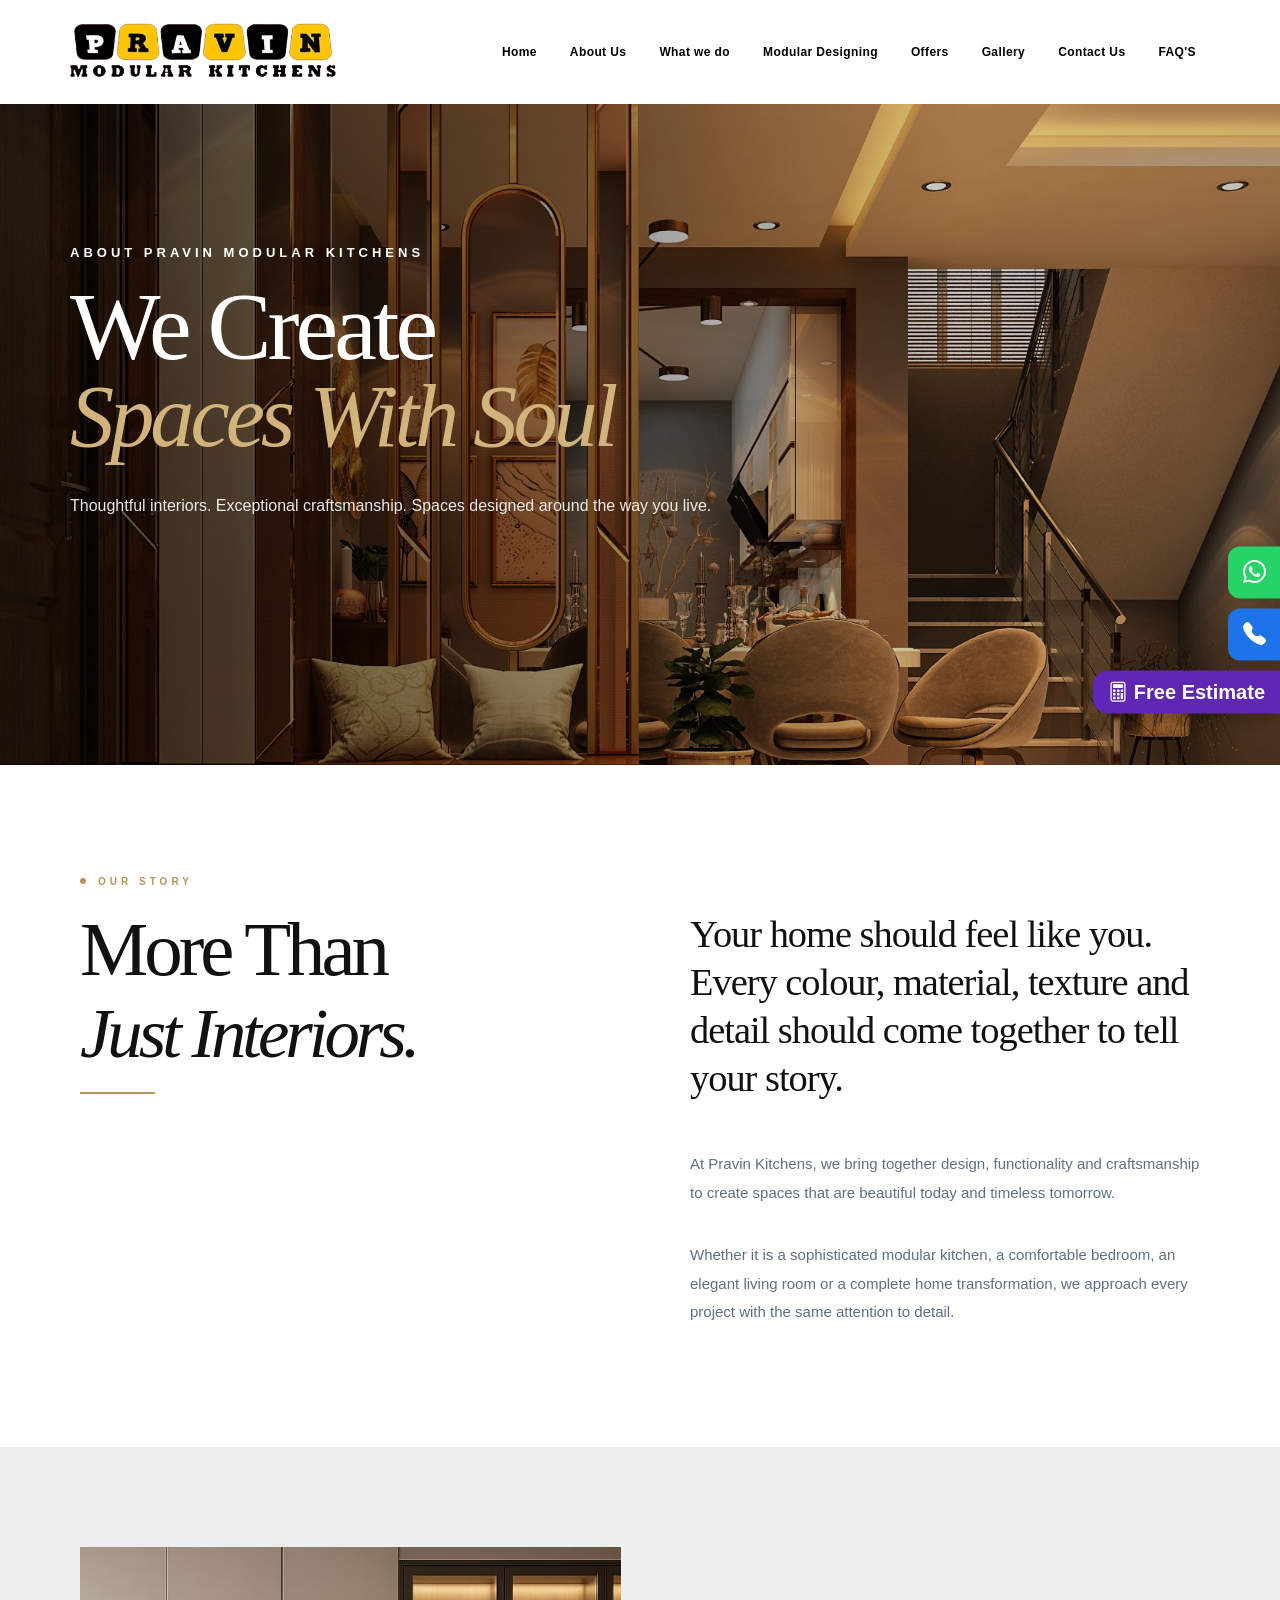
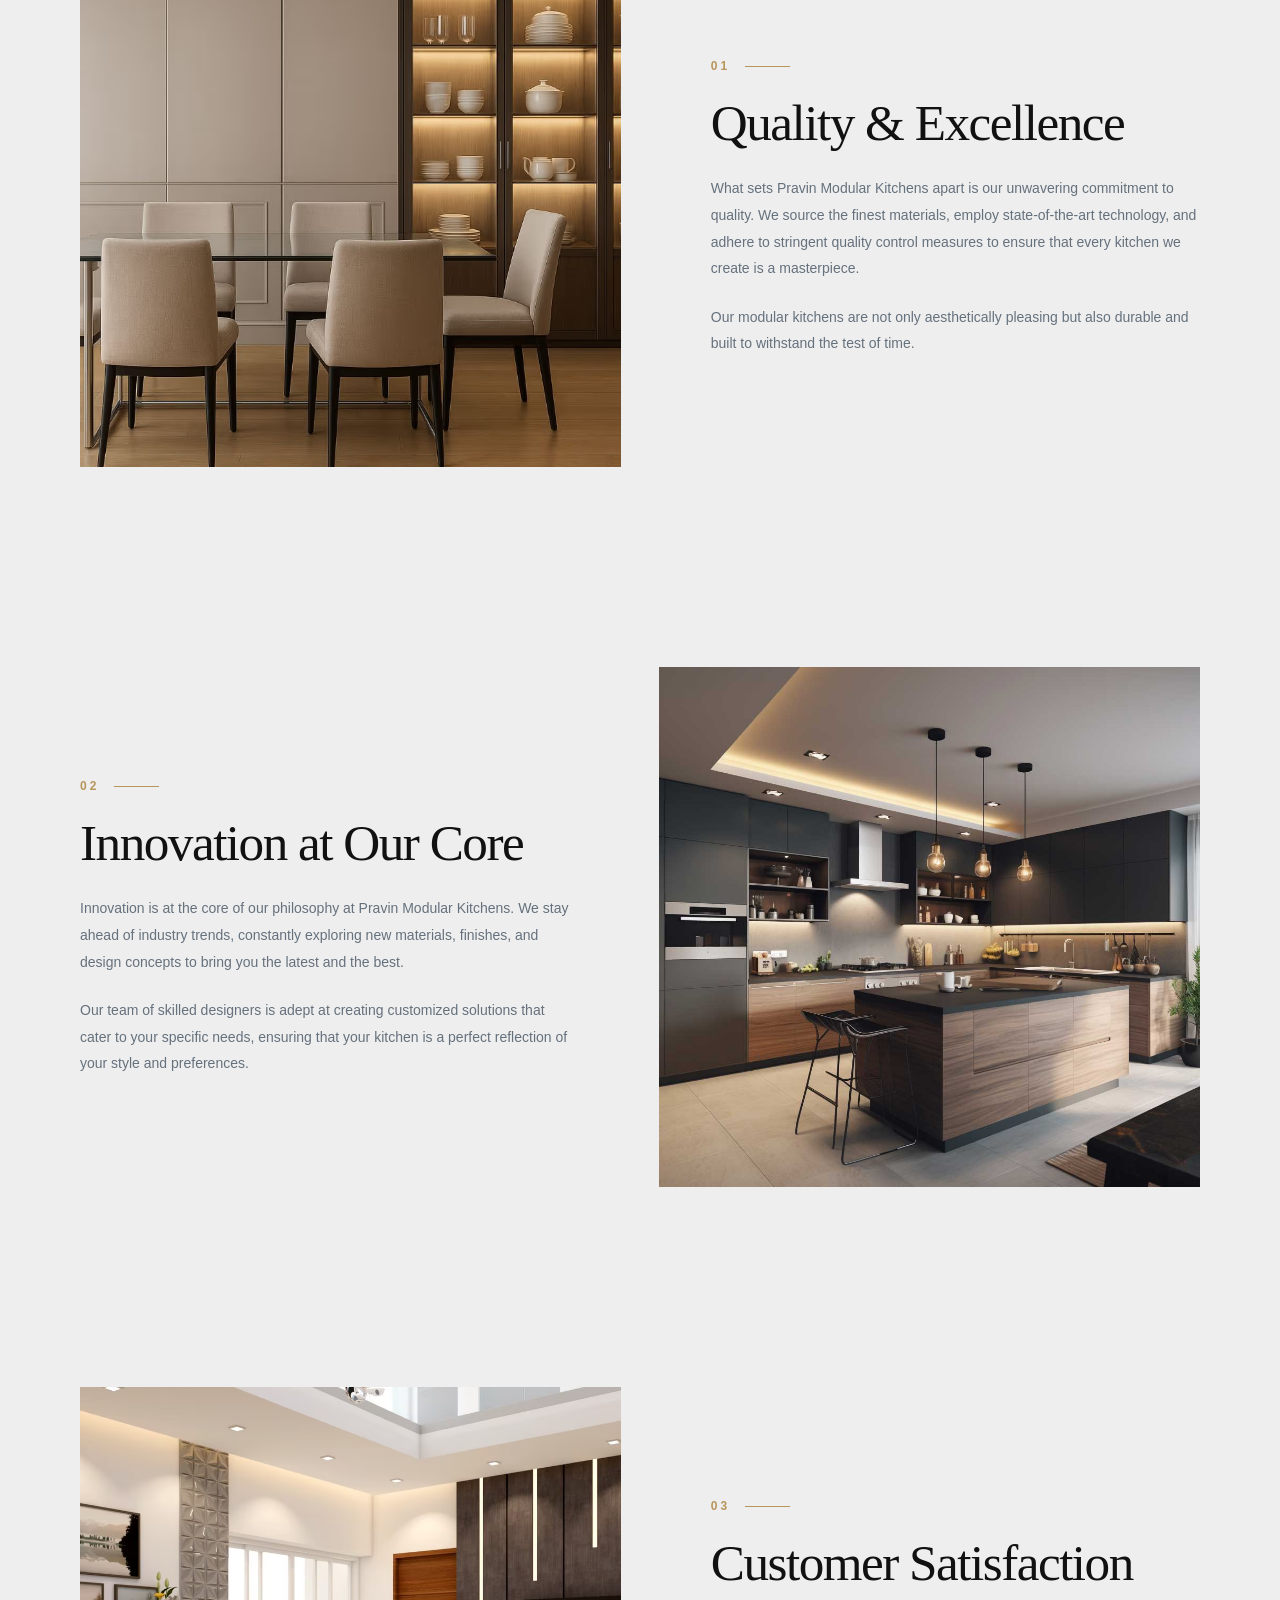
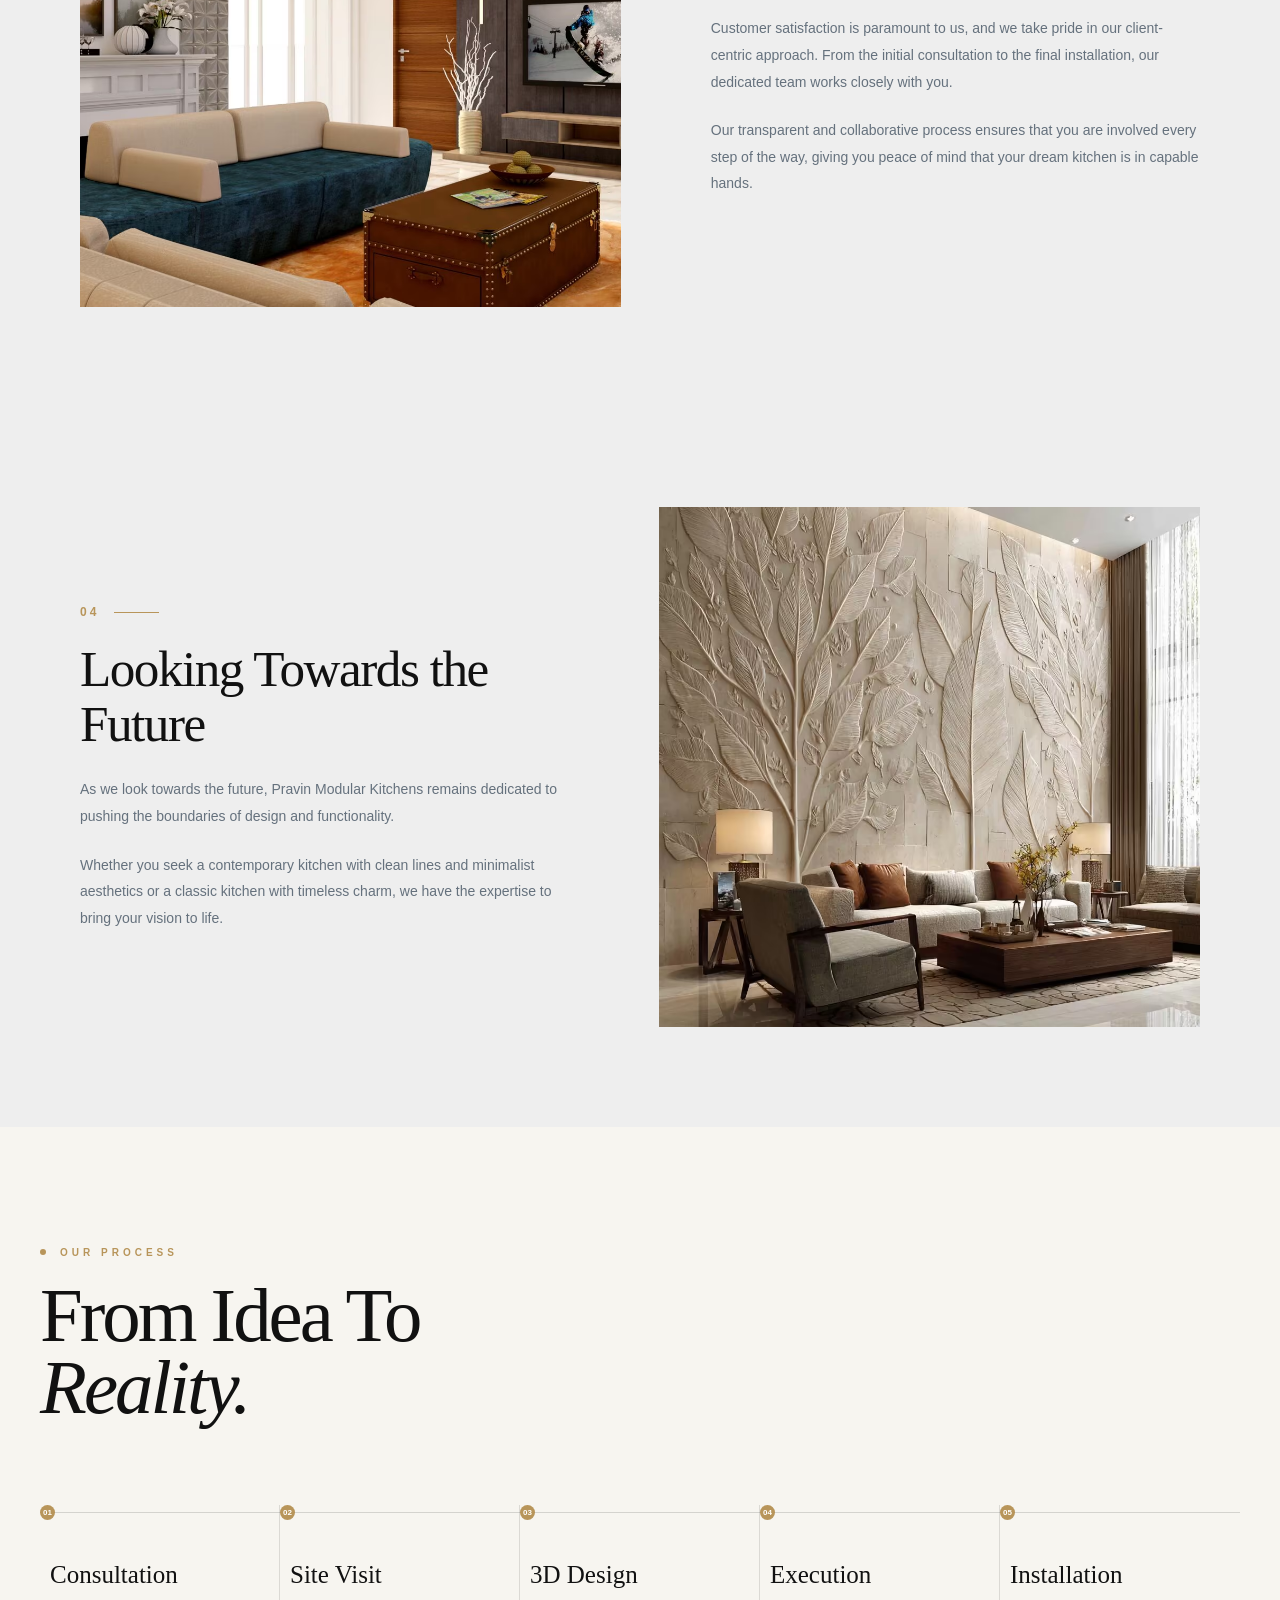
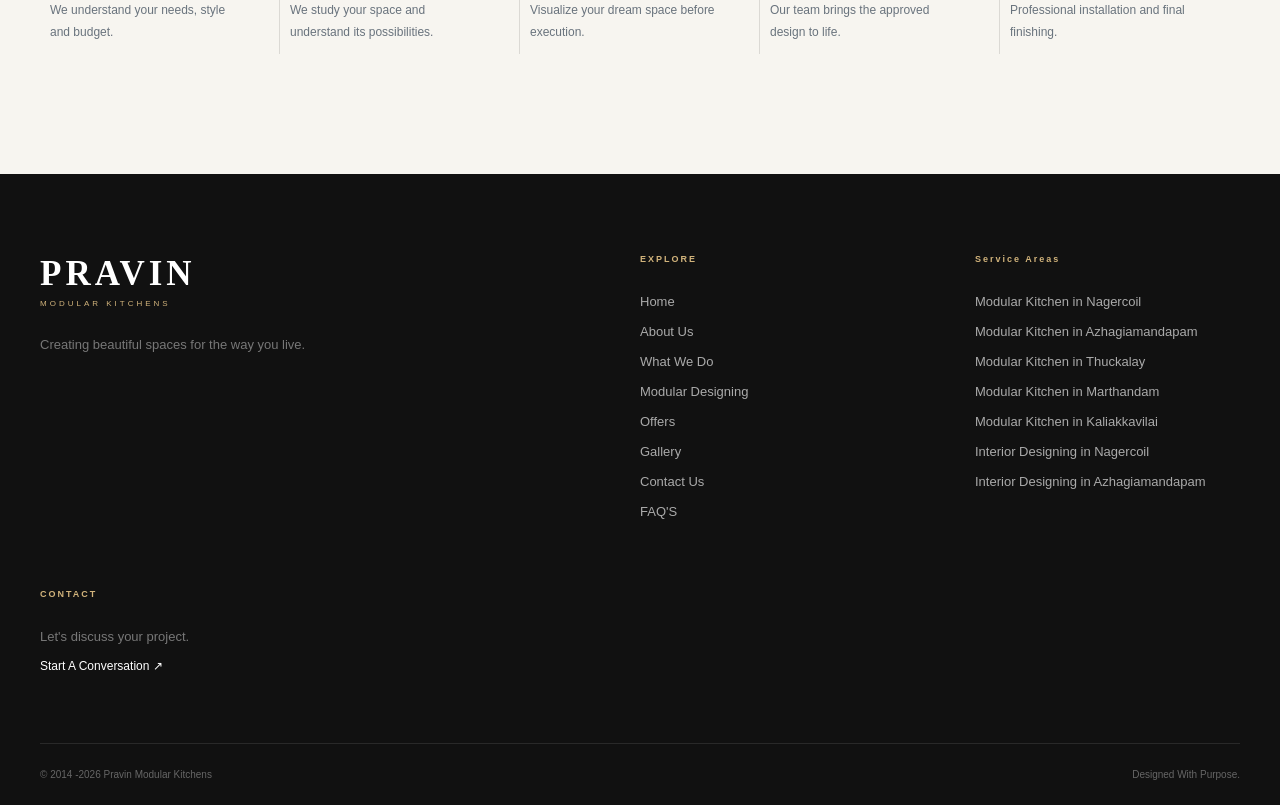
==== commit 2ca757b2: "Updated" ====
--- a/about.html
+++ b/about.html
@@ -4,6 +4,9 @@
     <meta charset="UTF-8">
     <meta name="viewport" content="width=device-width, initial-scale=1.0">
     <title>Document</title>
+
+    <link rel="stylesheet"
+      href="https://cdn.jsdelivr.net/npm/bootstrap-icons@1.11.3/font/bootstrap-icons.min.css">
 
     <link rel="stylesheet" href="about.css">
 </head>
@@ -24,10 +27,11 @@
                 <a href="offers.html" class="nav-link">Offers</a>
                 <a href="gallery.html" class="nav-link">Gallery</a>
                 <a href="contact.html" class="nav-link">Contact Us</a>
+                <a href="FAQ's.html" class="nav-link">FAQ'S</a>
             </nav>
 
                     <div class="nav-action">
-
+<!-- 
             <a href="contact.html"
                class="consult-btn">
 
@@ -39,7 +43,7 @@
                     ↗
                 </i>
 
-            </a>
+            </a> -->
 
         </div>
                 <button class="menu-btn"
@@ -105,6 +109,11 @@
         <a href="contact.html" class="sidebar-link">
             <span>07</span>
             Contact Us
+        </a>
+
+        <a href="FAQ's.html" class="sidebar-link">
+            <span>08</span>
+            FAQ'S
         </a>
 
     </nav>
@@ -436,6 +445,10 @@
 
             <a href="contact.html">
                 Contact Us
+            </a>
+
+            <a href="FAQ's.html">
+                FAQ'S
             </a>
 
         </div>
@@ -487,6 +500,63 @@
 
 </footer>
 
+<!-- Floating Contact Buttons -->
+<div class="floating-contact">
+
+    <!-- WhatsApp -->
+    <a href="https://wa.me/917092191231"
+       class="floating-btn whatsapp-btn"
+       target="_blank"
+       aria-label="Chat on WhatsApp">
+        <i class="bi bi-whatsapp"></i>
+    </a>
+
+    <!-- Call -->
+    <a href="tel:+917092191231"
+       class="floating-btn call-btn"
+       aria-label="Call us">
+        <i class="bi bi-telephone-fill"></i>
+    </a>
+
+    <!-- Free Estimate -->
+<a href="estimate.html" class="estimate-open-btn">
+    <i class="bi bi-calculator"></i>
+    <span>Free Estimate</span>
+</a>
+
+</div>
+
+
+<!-- =========================================
+     ESTIMATE POPUP
+========================================= -->
+
+<div class="estimate-overlay" id="estimateOverlay">
+
+    <div class="estimate-popup">
+
+        <!-- Close -->
+        <button
+            type="button"
+            class="estimate-close"
+            id="estimateClose"
+            aria-label="Close Estimate"
+        >
+            <i class="bi bi-x-lg"></i>
+        </button>
+
+
+        <!-- Estimate Form -->
+        <iframe
+            src="estimate.html"
+            class="estimate-iframe"
+            title="Free Estimate Form">
+        </iframe>
+
+    </div>
+
+</div>
+
 
 
 <script>
@@ -516,8 +586,8 @@
             sidebarOverlay.classList.add("active"); 
         } 
         
-        // Prevent background page scrolling 
-        // 
+        /* Prevent background page scrolling  */
+        
         document.body.style.overflow = "hidden"; 
     } 
     
@@ -532,8 +602,8 @@
             sidebarOverlay.classList.remove("active"); 
         }
         
-        // Restore page scrolling 
-        // 
+        /* Restore page scrolling */ 
+         
         document.body.style.overflow = ""; 
     }
 
@@ -606,7 +676,7 @@
         
         window.addEventListener("scroll", handleHeaderScroll);
         
-        // Run once when page loads //
+        /* Run once when page loads */
      
         handleHeaderScroll();
 
@@ -662,7 +732,7 @@
                 }); 
             } else { 
                 
-                // Fallback for older browsers //
+                /* Fallback for older browsers */
                  
                 revealElements.forEach(element => { 
                     
@@ -681,6 +751,108 @@
         });
 
 
+
+
+/* =========================================
+   FREE ESTIMATE POPUP
+========================================= */
+
+const estimateButtons =
+    document.querySelectorAll(".estimate-open-btn");
+
+const estimateOverlay =
+    document.getElementById("estimateOverlay");
+
+const estimateClose =
+    document.getElementById("estimateClose");
+
+
+/* OPEN ESTIMATE */
+
+estimateButtons.forEach(function (button) {
+
+    button.addEventListener("click", function (event) {
+
+        event.preventDefault();
+
+        /* Open popup */
+        estimateOverlay.classList.add("active");
+
+        /* Blur complete background */
+        document.body.classList.add("estimate-open");
+
+        /* Stop background scrolling */
+        document.body.style.overflow = "hidden";
+
+    });
+
+});
+
+
+/* CLOSE ESTIMATE */
+
+function closeEstimatePopup() {
+
+    estimateOverlay.classList.remove("active");
+
+    /* Remove background blur */
+    document.body.classList.remove("estimate-open");
+
+    /* Enable scrolling */
+    document.body.style.overflow = "";
+
+}
+
+
+/* X BUTTON */
+
+if (estimateClose) {
+
+    estimateClose.addEventListener(
+        "click",
+        closeEstimatePopup
+    );
+
+}
+
+
+/* CLICK OUTSIDE */
+
+if (estimateOverlay) {
+
+    estimateOverlay.addEventListener(
+        "click",
+        function (event) {
+
+            if (event.target === estimateOverlay) {
+
+                closeEstimatePopup();
+
+            }
+
+        }
+    );
+
+}
+
+
+/* ESC KEY */
+
+document.addEventListener(
+    "keydown",
+    function (event) {
+
+        if (
+            event.key === "Escape" &&
+            estimateOverlay.classList.contains("active")
+        ) {
+
+            closeEstimatePopup();
+
+        }
+
+    }
+);
 </script>
 </body>
 </html>
--- a/about.css
+++ b/about.css
@@ -77,21 +77,25 @@
 }
 
 
-/* .header.scrolled {
+.header.scrolled {
     padding: 12px 0;
-    background: rgba(255, 255, 255, 0.97);
+    background: rgba(255, 255, 255, 0.96);
     backdrop-filter: blur(18px);
     border-bottom: 1px solid rgba(0, 0, 0, 0.08);
-    box-shadow: 0 10px 30px rgba(0, 0, 0, 0.08);
-} */
-
-.header.scrolled .nav-link {
-    color: #111;
-}
-
-.header.scrolled .nav-link:hover {
-    color: var(--gold);
-}
+    box-shadow: 0 15px 50px rgba(0, 0, 0, 0.10);
+}
+
+
+.header.scrolled .menu-btn {
+    border-color: rgba(0, 0, 0, 0.2);
+    background: rgba(0, 0, 0, 0.04);
+}
+
+.header.scrolled .menu-btn span {
+    background: #111;
+}
+
+
 
 .navbar {
     height: 64px;
@@ -1007,56 +1011,45 @@
 
 .process-header h2 em {
     font-style: italic;
-
     color: #111;
 }
 
 
-/* =========================================================
-   PROCESS GRID
-========================================================= */
+
+  /* PROCESS GRID */
+
 
 .process-grid {
     display: grid;
-
     grid-template-columns: repeat(5, 1fr);
-
     gap: 0;
-
     position: relative;
 }
 
 
-/* =========================================================
-   HORIZONTAL LINE
-========================================================= */
+
+  /* HORIZONTAL LINE */
+
 
 .process-grid::before {
     content: "";
-
     position: absolute;
-
     top: 7px;
     left: 0;
     right: 0;
-
     height: 1px;
-
     background: rgba(17, 17, 17, .15);
 }
 
 
-/* =========================================================
-   PROCESS ITEM
-========================================================= */
+
+  /* PROCESS ITEM */
+
 
 .process-item {
     position: relative;
-
     padding: 45px 30px 0 0;
-
     border-right: 1px solid rgba(17, 17, 17, .12);
-
     transition: transform .4s ease;
 }
 
@@ -1068,61 +1061,44 @@
 }
 
 
-/* =========================================================
-   NUMBER
-========================================================= */
+  /* NUMBER */
+
 
 .process-item > span {
     position: absolute;
-
     top: 0;
     left: 0;
-
     width: 15px;
     height: 15px;
-
     display: flex;
-
     align-items: center;
     justify-content: center;
-
     font-family: "Montserrat", sans-serif;
-
     font-size: 8px;
     font-weight: 700;
-
     color: white;
-
     background: var(--gold);
-
     border-radius: 50%;
-
     z-index: 2;
 }
 
 
-/* =========================================================
-   PROCESS HEADING
-========================================================= */
+  /* PROCESS HEADING */
+
 
 .process-item h3 {
     margin: 10px;
-
     font-family: "Playfair Display", serif;
-
     font-size: 25px;
-
     font-weight: 500;
-
     line-height: 1.2;
-
     color: #111;
 }
 
 
-/* =========================================================
-   PROCESS DESCRIPTION
-========================================================= */
+
+ /*  PROCESS DESCRIPTION */
+
 
 .process-item p {
     max-width: 190px;
@@ -1139,9 +1115,9 @@
 }
 
 
-/* =========================================================
-   HOVER
-========================================================= */
+
+  /* HOVER */
+
 
 .process-item:hover {
     transform: translateY(-5px);
@@ -1154,25 +1130,14 @@
 }
 
 
-
-
-
 .home-cta {
-
     min-height: 600px;
-
     position: relative;
-
     display: flex;
-
     align-items: center;
-
     justify-content: center;
-
     text-align: center;
-
     color: white;
-
     background:
         url("https://images.unsplash.com/photo-1600607687939-ce8a6c25118c?auto=format&fit=crop&w=2000&q=90")
         center/cover no-repeat;
@@ -1181,11 +1146,8 @@
 
 
 .home-cta-overlay {
-
     position: absolute;
-
     inset: 0;
-
     background:
         rgba(0,0,0,.65);
 
@@ -1193,31 +1155,22 @@
 
 
 .home-cta-content {
-
     position: relative;
-
     z-index: 2;
 
 }
 
 
 .home-cta h2 {
-
     margin: 20px auto 35px;
-
     max-width: 800px;
-
     font-family:
         "Playfair Display",
         serif;
-
     font-size:
         clamp(50px,6vw,80px);
-
     font-weight: 400;
-
     line-height: .95;
-
 }
 
 
@@ -1225,7 +1178,6 @@
 
     color:
         var(--gold-light);
-
 }
 
 
@@ -1249,157 +1201,498 @@
     
 
 .footer {
-
     background: #111;
-
     color: white;
-
     padding-top: 80px;
-
 }
 
 
 .footer-grid {
-
     display: grid;
-
     grid-template-columns:
         2fr 1fr 1fr;
-
     gap: 70px;
-
     padding-bottom: 70px;
-
 }
 
 
 .footer-brand h3 {
-
     font-family:
         "Playfair Display",
         serif;
-
     font-size: 35px;
-
     letter-spacing: 4px;
-
 }
 
 
 .footer-brand p {
-
     margin-top: 5px;
-
     font-size: 8px;
-
     letter-spacing: 3px;
-
     color:
         var(--gold-light);
-
 }
 
 
 .footer-brand span {
-
     display: block;
-
     margin-top: 25px;
-
     max-width: 300px;
-
     color: #777;
-
     font-size: 13px;
-
     line-height: 1.8;
-
 }
 
 
 .footer-links,
 .footer-contact {
-
     display: flex;
-
     flex-direction: column;
-
     gap: 15px;
-
 }
 
 
 .footer h4 {
-
     margin-bottom: 15px;
-
     font-size: 9px;
-
     letter-spacing: 2px;
-
     color:
         var(--gold-light);
-
 }
 
 
 .footer-links a {
-
     color: #aaa;
-
     font-size: 13px;
-
 }
 
 
 .footer-contact p {
-
     color: #777;
-
     font-size: 13px;
-
 }
 
 
 .footer-contact a {
-
     color: white;
-
     font-size: 12px;
-
 }
 
 
 .footer-bottom {
-
     display: flex;
-
     justify-content: space-between;
-
     padding: 25px 0;
-
     border-top:
         1px solid rgba(255,255,255,.1);
-
     color: #666;
-
     font-size: 10px;
-
-}
-
-
-
-
-
-/* =========================================================
-   MOBILE & TABLET RESPONSIVE
-   ========================================================= */
-
-
-/* =========================================================
-   LARGE TABLET / SMALL LAPTOP
-   1200px
-   ========================================================= */
+}
+
+
+/* .floating-contact{
+    position: fixed;
+    right: 20px;
+    bottom: 25px;
+    display: flex;
+    flex-direction: column;
+    gap: 10px;
+    z-index: 9999;
+}
+
+.contact-btn{
+    min-width: 145px;
+    padding: 12px 18px;
+    display: flex;
+    align-items: center;
+    justify-content: center;
+    gap: 8px;
+    border-radius: 30px;
+    text-decoration: none;
+    font-size: 14px;
+    font-weight: 600;
+    box-shadow: 0 4px 15px rgba(0, 0, 0, 0.20);
+    transition: all 0.3s ease;
+}
+
+.whatsapp-btn{
+    background: #25D366;
+    color: white;
+}
+
+.call-btn{
+    background: #222;
+    color: white;
+}
+
+.estimate-btn{
+    background: #c89b3c;
+    color: white;
+}
+
+.contact-icon{
+    font-size: 18px;
+}
+
+.contact-btn:hover{
+    transform: translateY(-3px);
+    box-shadow: 0 7px 20px rgba(0, 0, 0, 0.25);
+} */
+
+
+
+/* =========================================
+   FLOATING CONTACT
+========================================= */
+
+.floating-contact {
+    position: fixed;
+    right: 0;
+    top: 70%;
+    transform: translateY(-50%);
+    z-index: 9999;
+
+    display: flex;
+    flex-direction: column;
+    align-items: flex-end;
+    gap: 10px;
+}
+
+/* WhatsApp + Call common style */
+
+.floating-btn {
+    width: 52px;
+    height: 52px;
+
+    display: flex;
+    align-items: center;
+    justify-content: center;
+
+    color: #fff;
+    text-decoration: none;
+
+    border-radius: 12px 0 0 12px;
+
+    font-size: 23px;
+
+    box-shadow: 0 5px 18px rgba(0, 0, 0, 0.18);
+
+    transition: all 0.3s ease;
+}
+
+/* WhatsApp */
+
+.whatsapp-btn {
+    background: #25D366;
+}
+
+.whatsapp-btn:hover {
+    width: 62px;
+    color: #fff;
+    background: #20bd5a;
+}
+
+/* Call */
+
+.call-btn {
+    background: #1d73e8;
+}
+
+.call-btn:hover {
+    width: 62px;
+    color: #fff;
+    background: #155fc0;
+}
+
+/* Free Estimate */
+
+.estimate-btn {
+    min-width: 150px;
+    height: 48px;
+
+    padding: 0 18px;
+
+    display: flex;
+    align-items: center;
+    justify-content: center;
+    gap: 8px;
+
+    background: #111;
+    color: #fff;
+
+    text-decoration: none;
+
+    border-radius: 12px 0 0 12px;
+
+    font-size: 14px;
+    font-weight: 600;
+    letter-spacing: 0.3px;
+
+    box-shadow: 0 5px 18px rgba(0, 0, 0, 0.2);
+
+    transition: all 0.3s ease;
+}
+
+.estimate-btn i {
+    font-size: 17px;
+}
+
+.estimate-btn:hover {
+    min-width: 165px;
+    color: #fff;
+    background: #222;
+}
+
+.estimate-open-btn{
+   background: #6027b5;
+   color: white;
+   text-decoration: none;
+   padding: 10px 15px;
+   border-radius: 15px 0 0 15px;
+   font-size: 20px;
+   font-weight: 600;
+   box-shadow: 0 5px 15px rgba(0, 0, 0, 0.2);
+   transition: 0.3s;
+}
+
+
+
+/* =========================================
+   ESTIMATE POPUP OVERLAY
+========================================= */
+
+.estimate-overlay {
+    position: fixed;
+
+    inset: 0;
+
+    width: 100%;
+    height: 100vh;
+
+    background: rgba(0, 0, 0, 0.35);
+
+    /* Background blur */
+    backdrop-filter: blur(10px);
+    -webkit-backdrop-filter: blur(10px);
+
+    display: flex;
+
+    align-items: center;
+    justify-content: center;
+
+    padding: 20px;
+
+    z-index: 99999;
+
+    opacity: 0;
+
+    visibility: hidden;
+
+    transition:
+        opacity 0.35s ease,
+        visibility 0.35s ease;
+}
+
+
+/* OPEN */
+
+.estimate-overlay.active {
+    opacity: 1;
+
+    visibility: visible;
+}
+
+
+/* =========================================
+   POPUP
+========================================= */
+
+.estimate-popup {
+    position: relative;
+
+    width: 100%;
+
+    max-width: 600px;
+
+    height: 90vh;
+
+    background: #ffffff;
+
+    border-radius: 20px;
+
+    overflow: hidden;
+
+    box-shadow:
+        0 30px 80px rgba(0, 0, 0, 0.30);
+
+    transform: translateY(40px) scale(0.94);
+
+    opacity: 0;
+
+    transition:
+        transform 0.45s cubic-bezier(0.16, 1, 0.3, 1),
+        opacity 0.35s ease;
+}
+
+
+/* POPUP ANIMATION */
+
+.estimate-overlay.active .estimate-popup {
+    transform: translateY(0) scale(1);
+
+    opacity: 1;
+}
+
+
+/* =========================================
+   IFRAME
+========================================= */
+
+.estimate-iframe {
+    width: 100%;
+
+    height: 100%;
+
+    border: none;
+
+    display: block;
+
+    background: #ffffff;
+}
+
+
+/* =========================================
+   CLOSE BUTTON
+========================================= */
+
+.estimate-close {
+    position: absolute;
+
+    top: 14px;
+
+    right: 14px;
+
+    width: 42px;
+
+    height: 42px;
+
+    border: none;
+
+    border-radius: 50%;
+
+    background: rgba(255, 255, 255, 0.95);
+
+    color: #222;
+
+    display: flex;
+
+    align-items: center;
+
+    justify-content: center;
+
+    cursor: pointer;
+
+    z-index: 20;
+
+    font-size: 16px;
+
+    box-shadow:
+        0 4px 15px rgba(0, 0, 0, 0.15);
+
+    transition: 0.3s ease;
+}
+
+
+.estimate-close:hover {
+    background: #222;
+
+    color: #ffffff;
+
+    transform: rotate(90deg);
+}
+
+
+/* =========================================
+   MOBILE
+========================================= */
+
+@media (max-width: 768px) {
+
+    .estimate-overlay {
+        padding: 12px;
+    }
+
+    .estimate-popup {
+        height: 92vh;
+
+        border-radius: 17px;
+    }
+
+    .estimate-close {
+        width: 38px;
+
+        height: 38px;
+
+        top: 10px;
+
+        right: 10px;
+    }
+}
+
+
+@media (max-width: 480px) {
+
+    .estimate-overlay {
+        padding: 7px;
+    }
+
+    .estimate-popup {
+        height: 94vh;
+
+        border-radius: 14px;
+    }
+
+    .estimate-close {
+        width: 35px;
+
+        height: 35px;
+
+        font-size: 14px;
+    }
+}
+
+
+
+
+/* Mobile */
+@media (max-width: 576px) {
+    .floating-contact {
+        right: 12px;
+        bottom: 15px;
+        gap: 10px;
+    }
+
+    .whatsapp-btn,
+    .call-btn {
+        width: 50px;
+        height: 50px;
+    }
+
+    .contact-icon {
+        font-size: 20px;
+    }
+
+    .estimate-btn {
+        padding: 10px 14px;
+        font-size: 13px;
+    }
+}
+
+
+
+
+  /* MOBILE & TABLET RESPONSIVE */
+  
 
 @media (max-width: 1200px) {
 
@@ -1449,25 +1742,22 @@
 }
 
 
-/* =========================================================
-   TABLET
-   991px
-   ========================================================= */
+
+
+   
 
 @media (max-width: 991px) {
 
-    /* -------------------------
-       CONTAINER
-       ------------------------- */
+
+      /* CONTAINER */
 
     .container {
         width: calc(100% - 40px);
     }
 
 
-    /* -------------------------
-       HEADER
-       ------------------------- */
+   
+     /*  HEADER  */
 
     .header {
         padding: 14px 0;
@@ -1490,21 +1780,22 @@
 
     /* Show mobile menu */
 
-    .menu-btn {
+      .menu-btn {
         display: flex;
-        border-color: rgba(0, 0, 0, .15);
-        background: #111;
+        width: 44px;
+        height: 44px;
+        flex-shrink: 0;
+        border: 1px solid rgba(0, 0, 0, 0.15);
+        background: rgba(0, 0, 0, 0.03);
     }
 
     .menu-btn span {
-        background: white;
-    }
-
-
-    /* -------------------------
-       HERO
-       ------------------------- */
-
+        background: #0b0b0b;
+    }
+
+
+      /* HERO */
+     
     .hero {
         height: 78vh;
         min-height: 620px;
@@ -1535,9 +1826,7 @@
     }
 
 
-    /* -------------------------
-       ABOUT
-       ------------------------- */
+      /* ABOUT */
 
     .about-container {
         width: calc(100% - 80px);
@@ -1560,10 +1849,8 @@
     }
 
 
-    /* -------------------------
-       FEATURE SECTIONS
-       ------------------------- */
-
+      /* FEATURE SECTIONS */
+    
     .feature-section,
     .feature-section.reverse {
         width: calc(100% - 80px);
@@ -1593,9 +1880,7 @@
     }
 
 
-    /* -------------------------
-       PROCESS
-       ------------------------- */
+     /*  PROCESS */
 
     .process-section {
         padding: 90px 0;
@@ -1638,9 +1923,8 @@
     }
 
 
-    /* -------------------------
-       CTA
-       ------------------------- */
+
+      /* CTA */
 
     .home-cta {
         min-height: 500px;
@@ -1652,9 +1936,8 @@
     }
 
 
-    /* -------------------------
-       FOOTER
-       ------------------------- */
+      /* FOOTER */
+  
 
     .footer {
         padding-top: 65px;
@@ -1669,17 +1952,13 @@
 }
 
 
-/* =========================================================
-   MOBILE
-   767px
-   ========================================================= */
+
 
 @media (max-width: 767px) {
 
-    /* -------------------------
-       GLOBAL
-       ------------------------- */
-
+   
+      /* GLOBAL */
+    
     html {
         width: 100%;
         overflow-x: hidden;
@@ -1695,9 +1974,9 @@
     }
 
 
-    /* -------------------------
-       HEADER
-       ------------------------- */
+   
+     /*  HEADER */
+
 
     .header {
         padding: 10px 0;
@@ -1723,9 +2002,8 @@
     }
 
 
-    /* -------------------------
-       MOBILE SIDEBAR
-       ------------------------- */
+     /*  MOBILE SIDEBAR */
+    
 
     .mobile-sidebar {
         width: 310px;
@@ -1762,10 +2040,8 @@
     }
 
 
-    /* -------------------------
-       HERO
-       ------------------------- */
-
+      /* HERO */
+  
     .hero {
         height: 82vh;
         min-height: 600px;
@@ -1821,10 +2097,9 @@
     }
 
 
-    /* -------------------------
-       ABOUT SECTION
-       ------------------------- */
-
+ 
+     /*  ABOUT SECTION */
+    
     .about-container {
         width: calc(100% - 40px);
         padding: 70px 0 80px;
@@ -1880,18 +2155,16 @@
     }
 
 
-    /* -------------------------
-       FEATURE BACKGROUND
-       ------------------------- */
-
+    
+     /*  FEATURE BACKGROUND */
+   
     .about-section-background {
         width: 100%;
     }
 
 
-    /* -------------------------
-       FEATURE SECTIONS
-       ------------------------- */
+    
+      /* FEATURE SECTIONS */
 
     .feature-section,
     .feature-section.reverse {
@@ -1956,9 +2229,7 @@
     }
 
 
-    /* -------------------------
-       PROCESS SECTION
-       ------------------------- */
+      /* PROCESS SECTION */
 
     .process-section {
         padding: 70px 0;
@@ -2040,10 +2311,8 @@
     }
 
 
-    /* -------------------------
-       CTA
-       ------------------------- */
-
+      /* CTA */
+  
     .home-cta {
         min-height: 500px;
         padding: 70px 20px;
@@ -2061,9 +2330,7 @@
     }
 
 
-    /* -------------------------
-       FOOTER
-       ------------------------- */
+      /* FOOTER */
 
     .footer {
         padding-top: 55px;
@@ -2122,17 +2389,11 @@
 }
 
 
-/* =========================================================
-   SMALL MOBILE
-   480px
-   ========================================================= */
-
 @media (max-width: 480px) {
 
-    /* -------------------------
-       HEADER
-       ------------------------- */
-
+   
+     /*  HEADER */
+   
     .container {
         width: calc(100% - 28px);
     }
@@ -2151,9 +2412,8 @@
     }
 
 
-    /* -------------------------
-       SIDEBAR
-       ------------------------- */
+      /* SIDEBAR */
+
 
     .mobile-sidebar {
         width: 290px;
@@ -2166,10 +2426,8 @@
     }
 
 
-    /* -------------------------
-       HERO
-       ------------------------- */
-
+      /* HERO */
+   
     .hero {
         height: 78vh;
         min-height: 550px;
@@ -2202,9 +2460,7 @@
     }
 
 
-    /* -------------------------
-       ABOUT
-       ------------------------- */
+      /* ABOUT */
 
     .about-container {
         width: calc(100% - 32px);
@@ -2230,9 +2486,7 @@
     }
 
 
-    /* -------------------------
-       FEATURES
-       ------------------------- */
+      /* FEATURES */
 
     .feature-section,
     .feature-section.reverse {
@@ -2254,9 +2508,7 @@
     }
 
 
-    /* -------------------------
-       PROCESS
-       ------------------------- */
+      /* PROCESS */
 
     .process-section {
         padding: 60px 0;
@@ -2288,9 +2540,7 @@
     }
 
 
-    /* -------------------------
-       CTA
-       ------------------------- */
+     /*  CTA */
 
     .home-cta {
         min-height: 430px;
@@ -2303,9 +2553,7 @@
     }
 
 
-    /* -------------------------
-       FOOTER
-       ------------------------- */
+      /* FOOTER */
 
     .footer {
         padding-top: 45px;
@@ -2326,10 +2574,6 @@
 }
 
 
-/* =========================================================
-   VERY SMALL DEVICES
-   360px
-   ========================================================= */
 
 @media (max-width: 360px) {
 
